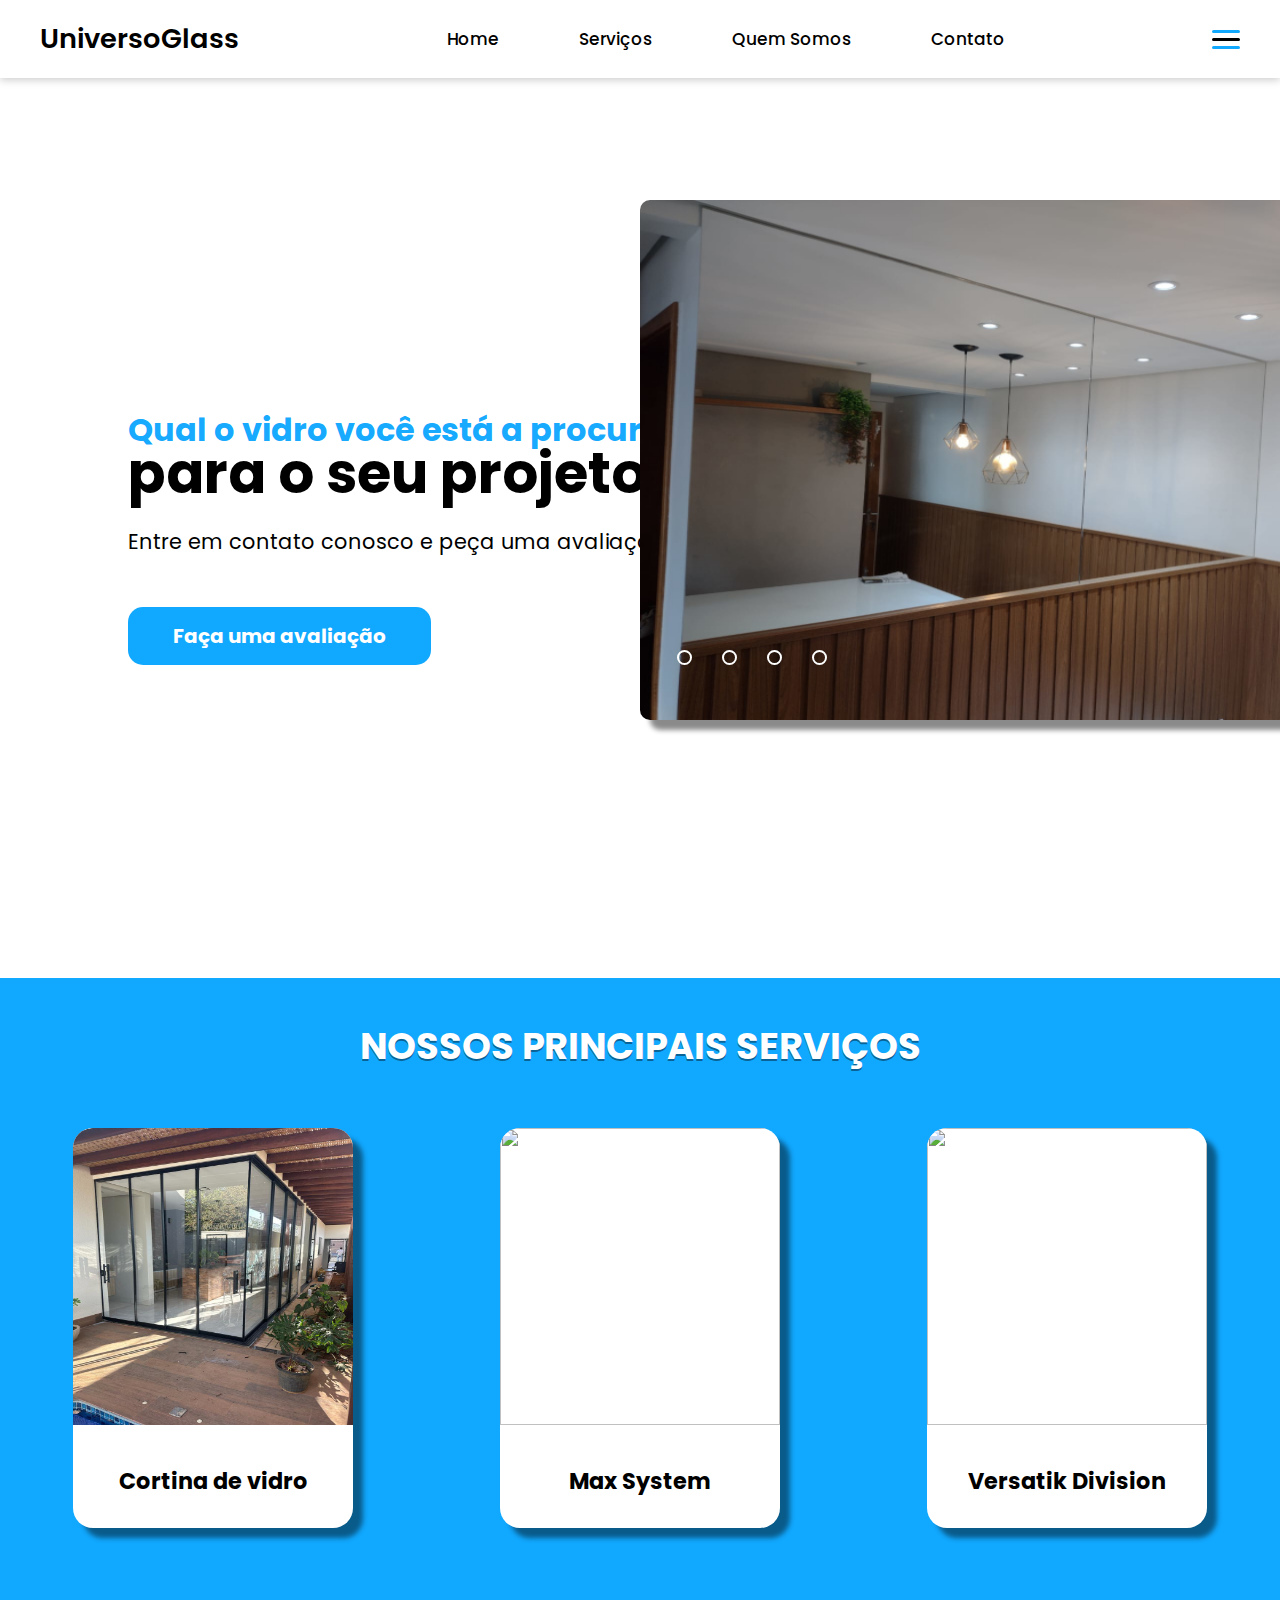
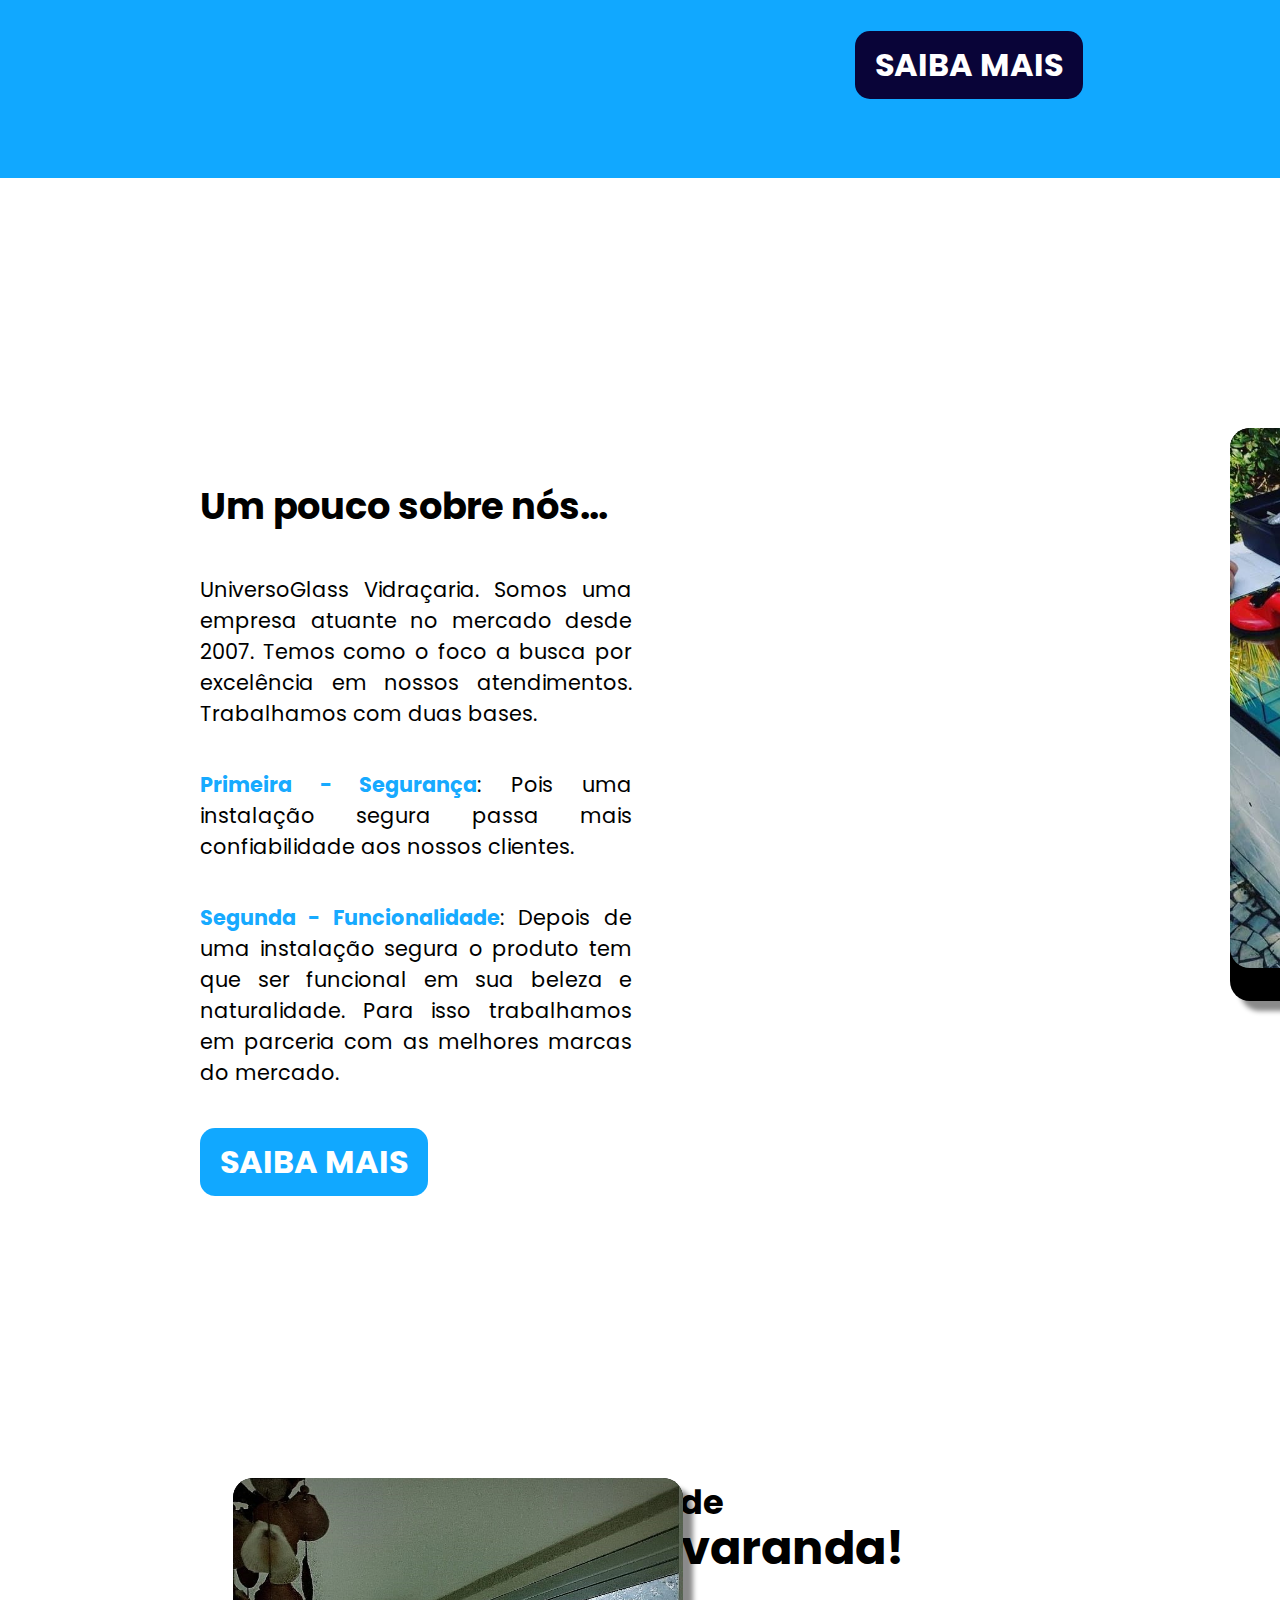
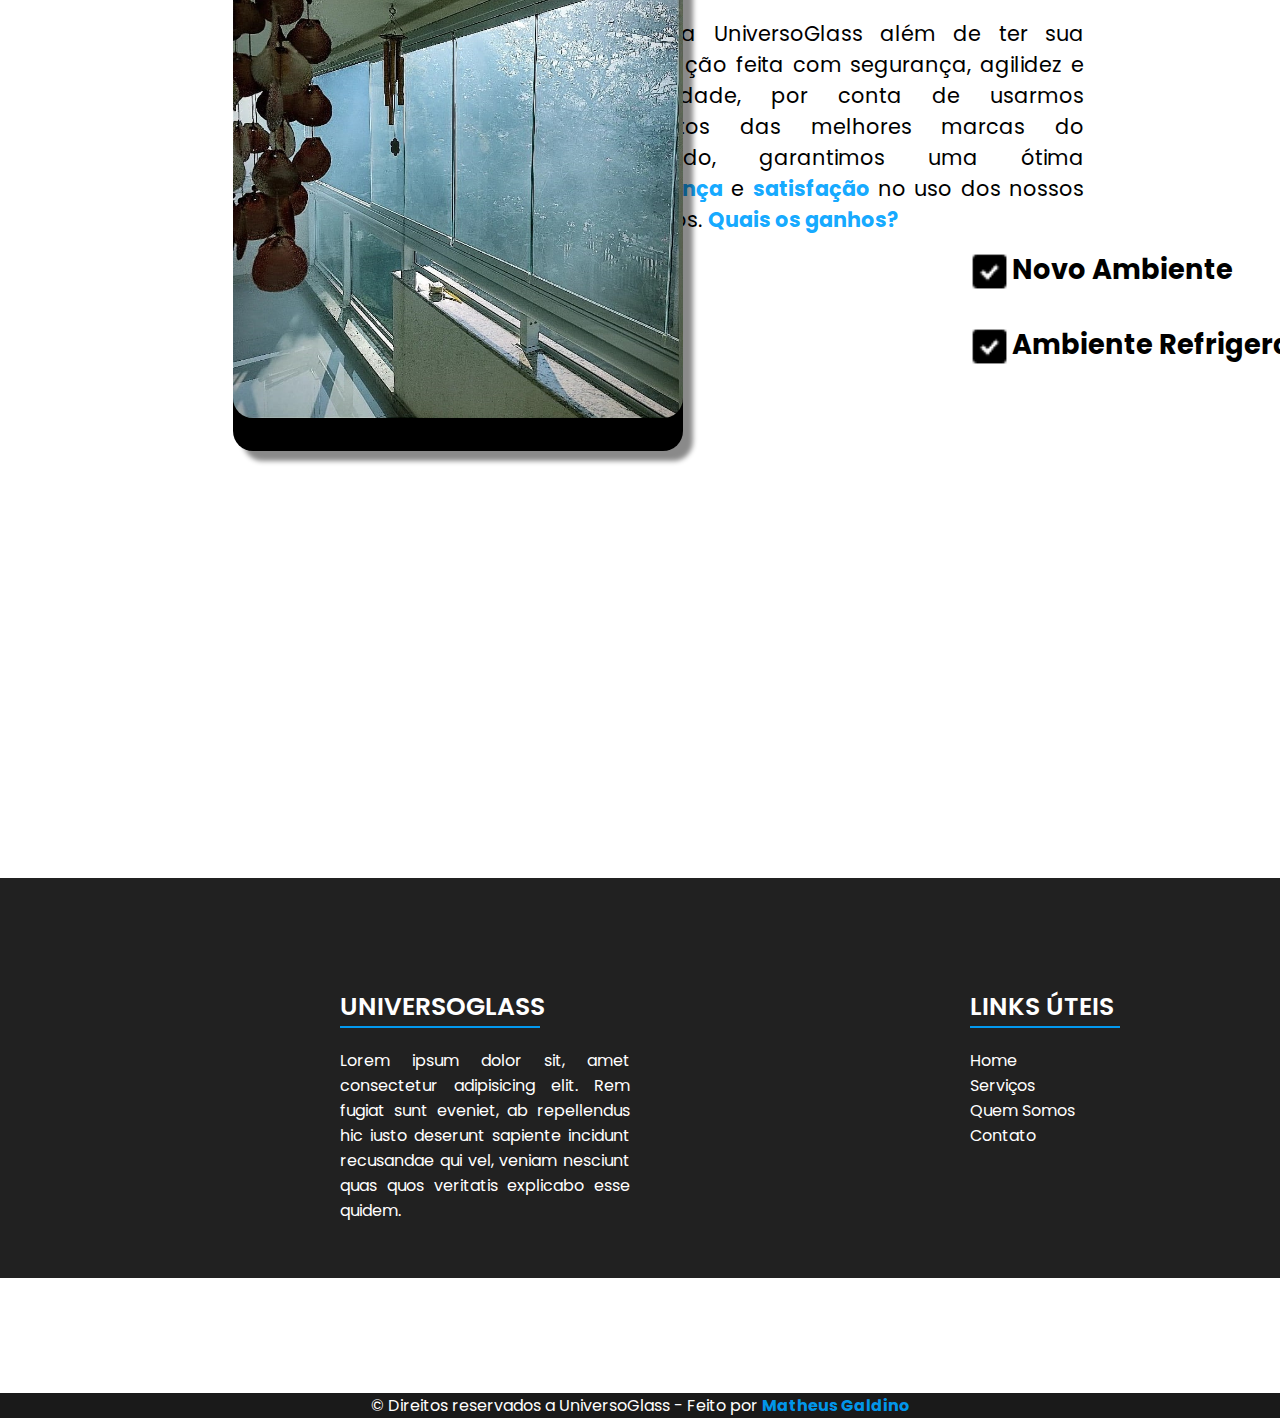
==== index.html @ 55c3c727 "Atualização2 - 09.11.23" ====
<!DOCTYPE html>
<html lang="pt-br">
<head>
    <meta charset="UTF-8">
    <meta name="viewport" content="width=device-width, initial-scale=1.0">
    <link rel="stylesheet" href="https://cdnjs.cloudflare.com/ajax/libs/font-awesome/6.4.2/css/all.min.css" integrity="sha512-z3gLpd7yknf1YoNbCzqRKc4qyor8gaKU1qmn+CShxbuBusANI9QpRohGBreCFkKxLhei6S9CQXFEbbKuqLg0DA==" crossorigin="anonymous" referrerpolicy="no-referrer" />
    <link rel="stylesheet" href="style.css">
    <link href='https://unpkg.com/boxicons@2.1.4/css/boxicons.min.css' rel='stylesheet'>
    <title>UniversoGlass</title>
</head>
<body>
    
    <header>
        <nav class="navegacao">
            <a href="#" class="logo"><span>UniversoGlass</span></a>
            <ul class="nav-menu">
                <li class="nav-item"><a href="index.html">Home</a></li>
                <li class="nav-item"><a href="servicos.html">Serviços</a></li>
                <li class="nav-item"><a href="quem-somos.html">Quem Somos</a></li>
                <li class="nav-item"><a href="contato.html">Contato</a></li>
            </ul>
            <div class="menu">
                <span class="barra"></span>
                <span class="barra"></span>
                <span class="barra"></span>
            </div>
        </nav>
    </header>
    
    <main>

        <div class="logo-whatsapp">

            

        </div>

        <section class="home">
            <div class="home-text">
                <h4 class="text-h4">Qual o vidro você está a procura</h4>
                <h3 class="text-h3">para o seu projeto?</h3>
                <p>Entre em contato conosco e peça uma avaliação.</p>
                <a href="https://wa.me/5521985209765?text=Ol%C3%A1%2C%20tudo%20bem%3F" class="home-btn" target="_blank">Faça uma avaliação</a>
            </div>
        </section>

        <div class="content">
            <div class="slides">
                <input class="input" type="radio" name="slide" id="slide1" checked>
                <input class="input" type="radio" name="slide" id="slide2">
                <input class="input" type="radio" name="slide" id="slide3">
                <input class="input" type="radio" name="slide" id="slide4">

                <div class="slide s1">
                    <img src="imagens/1.png" alt="">
                </div>

                <div class="slide">
                    <img src="imagens/2.png" alt="">
                </div>

                <div class="slide">
                    <img src="imagens/3.png" alt="">
                </div>

                <div class="slide">
                    <img src="imagens/sacada.png" alt="">
                </div>

            </div>
        </div>

        <div class="navigation">

            <label class="bar" for="slide1"></label>
            <label class="bar" for="slide2"></label>
            <label class="bar" for="slide3"></label>
            <label class="bar" for="slide4"></label>

        </div>

        <script src="script.js"></script>

        <section class="servicos">

            <h3>NOSSOS PRINCIPAIS SERVIÇOS</h3>
            <a href="servicos.html">
                <h1 class="saiba-mais">SAIBA MAIS</h1>
            </a>

            <div class="fotos-servicos">

                <div class="cx-fotos-servicos">

                    <div class="img-servicos1">
                        <img src="imagens/cortina-vidro4.jpg" alt="">
                    </div>

                        <h1 class="titulo-servico">Cortina de vidro</h1>

                </div>

                <div class="cx-fotos-servicos">

                    <div class="img-servicos2">
                        <img src="imagens/max-system.jpg" alt="">
                    </div>

                    <h1 class="titulo-servico">Max System</h1>

                </div>

                <div class="cx-fotos-servicos">

                    <div class="img-servicos3">
                        <img src="imagens/Versatik-Division.jpg" alt="">
                    </div>

                    <h1 class="titulo-servico">Versatik Division</h1>

                </div>

            </div>
        
        </section>

        <section class="quem-somos">

            <div class="texto-quem-somos">

                <h3>Um pouco sobre nós...</h3>

                <p>UniversoGlass Vidraçaria. Somos uma empresa atuante no mercado desde 2007. Temos como o foco a busca por excelência em nossos atendimentos. Trabalhamos com duas bases.</p>
                <p><strong>Primeira - Segurança</strong>: Pois uma instalação segura passa mais confiabilidade aos nossos clientes.</p>
                <p><strong>Segunda - Funcionalidade</strong>: Depois de uma instalação segura o produto tem que ser funcional em sua beleza e naturalidade. Para isso trabalhamos em parceria com as melhores marcas do mercado.</p>

                <a href="quem-somos.html">
                    <h1 class="saiba-mais2">SAIBA MAIS</h1>
                </a>

            </div>
            
            <div class="cx-img-quem-somos">
                <img src="imagens/5.png" alt="">                
            </div>

        </section>

        <section class="descricao">

            <div class="texto-descricao">
                <h3>Chegou a sua vez de</h3>
                <h2>fechar a sua varanda!</h2>
                <p>Com a UniversoGlass além de ter sua instalação feita com segurança, agilidez e praticidade, por conta de usarmos produtos das melhores marcas do mercado, garantimos uma ótima <strong>confiança</strong> e <strong>satisfação</strong> no uso dos nossos serviços. <strong>Quais os ganhos?</strong> </p>
            </div>

            <div class="checked">

                <div class="garantia">
                    
                    <h4>Novo Ambiente</h4>

                    <img src="[data-uri]" alt=""/>

                </div>

                <div class="confiabilidade">

                    <h4>Ambiente Refrigerado</h4>

                    <img src="[data-uri]" alt=""/>

                </div>

                <div class="qual-func">

                    <div class="qualidade">
                        <h4>Veda 100% da chuva</h4>
                        <img src="[data-uri]" alt=""/>
                    </div>
                    <div class="funcionalidade">
                        <h4>95 de ruídos</h4>
                        <img src="[data-uri]" alt=""/>
                    </div>

                </div>

            </div>

            <div class="cx-img-descricao">
                <img src="imagens/cortina-vidro3.jpg" alt="">
            </div>

        </section>

        <footer>

            <div class="main-content">
                <div class="left box">
                    <h2 class="universo-glass"> UniversoGlass </h2>
                    <div class="content-footer">
                        <p>Lorem ipsum dolor sit, amet consectetur adipisicing elit. Rem fugiat sunt eveniet, ab repellendus hic iusto deserunt sapiente incidunt recusandae qui vel, veniam nesciunt quas quos veritatis explicabo esse quidem.</p>
                    </div>
                        <div class="social">
                            <a href="https://www.instagram.com/jackvidros/" target="_blank"><span class="fab fa-instagram"></span></a>
                            <a href="https://wa.me/5521985209765?text=Ol%C3%A1%2C%20tudo%20bem%3F" target="_blank"><span class="fab fa-whatsapp"></span></a>
                        </div>
                </div>
                <div class="center box">
                    <h2 class="links-uteis">Links Úteis</h2>
                    <div class="content-footer"></div>
                    <ul>
                        <li>
                            <a href="index.html" class="links">Home</a>
                        </li>
                        <li>
                            <a href="servicos.html" class="links">Serviços</a>
                        </li>
                        <li>
                            <a href="quem-somos.html" class="links">Quem Somos</a>
                        </li>
                        <li>
                            <a href="contato.html" class="links">Contato </a>
                        </li>
                    </ul>
                    </div>
                </div>
                <div class="direitos">
                    <p> &#169 Direitos reservados a UniversoGlass - Feito por <a href="https://www.instagram.com/teuuz/" target="_blank"><strong>Matheus Galdino</strong></a></p>
                </div>
            </div>

        </footer>
    </main>
</body>
</html>
---- style.css ----
@import url('https://fonts.googleapis.com/css2?family=Poppins:wght@200;300;400;500;600;700&display=swap');

* {
    margin: 0;
    padding: 0;
    box-sizing: border-box;
    font-family: 'Poppins', sans-serif;
    list-style: none;
    text-decoration: none;
}

body {
    background: white;
    height: 100vh;
    width: 100vw;
    
}

header {
    width: 100%;
}

main {
    width: 100vw;
}

/* header */

.navegacao {
    display: flex;
    align-items: center;
    justify-content: space-between;
    padding: 18px 40px;
    box-shadow: 0 0.1rem 0.5rem #ccc;
    width: 100%;
    background: white;
    transition: all 0.5s;
}

.navegacao .logo {
    color: black;
    font-size: 1.7rem;
    font-weight: 600;
}

.navegacao ul {
    display: flex;
    align-items: center;
    gap: 5rem;
}

.navegacao ul li a {
    color: black;
    font-size: 17px;
    font-weight: 500;
    transition: all 0.5s ease-in-out;
}

.navegacao ul li a:hover {
    background-color: rgba(0, 162, 255, 0.932);
    border-radius: 8px;
}

.menu {
    cursor: pointer;
    
}

.menu .barra {
    display: block;
    width: 28px;
    height: 3px;
    border-radius: 3px;
    background: black;
    margin: 5px auto;
    transition: all 0.3s;
}

.menu .barra:nth-child(1),
.menu .barra:nth-child(3) {
    background: rgba(0, 162, 255, 0.932);
}

.home {
    width: 100vw;
    height: 100vh;
    display: flex;
    align-items: center;
    justify-content: space-between;
    padding: 0px 10%;
}

.home-text {
    max-width: 37rem;
}

.home-texto .texto1 {
    font-size: 1.5rem;
    color: rgba(0, 162, 255, 0.932);
    margin-bottom: 1rem;
}

.home-texto .texto2 {
    font-size: 4rem;
    margin-bottom: 1rem;
    line-height: 4rem;
}

.home-texto p {
    margin-bottom: 4rem;
}

.btn {
    padding: 15px 45px;
    border-radius: 10px;
    background-color: rgba(0, 162, 255, 0.932);
    color: white;
    font-weight: 700;
    transition: all 0.4s ease-in-out;
}

.btn:hover {
    border: 2px solid rgba(0, 162, 255, 0.932);
    background-color: transparent;
    color: black;
}

/* Fim header */

/* Texto-home */

.home {
    display: flex;
    align-items: center;
    justify-content: space-between;
}

.home-text {
    max-width: 37rem;
}

.home-text .text-h4 {
    font-size: 2rem;
    color: rgba(0, 162, 255, 0.932);
}

.home-text .text-h3 {
    font-size: 3.5rem;
    margin-bottom: 2rem;
    line-height: 40px;
}

.home .home-text p {
    margin-bottom: 4rem;
    font-size: 1.3rem;
}

.home .home-btn {
    padding: 15px 45px;
    border-radius: 15px;
    background-color: rgba(0, 162, 255, 0.932);
    color: white;
    font-weight: 700;
    transition: all .5s;
    font-size: 1.25rem;
}

.home-btn:hover {
    color: black;
    background: transparent;
    border: 2px solid rgba(0, 162, 255, 0.932);
}

/* Fim Texto-home */

/* Imagem em loop */

.content {
    height: 520px;
    width: 800px;
    overflow: hidden;
    border-radius: 10px;
    position: absolute;
    left: 50%;
    bottom: 20%;
    box-shadow: 10px 10px 5px 0px rgba(0, 0, 0, 0.459);
}

.content .slide img {
    height: 100%;
    width: 100%;
}

.navigation {
    position: absolute;
    bottom: 220px;
    right: 438px;
    display: flex;
}

.bar {
    width: 15px;
    height: 15px;
    border: 2px solid white;
    margin: 15px;
    border-radius: 15px;
    cursor: pointer;
    transition: .5s ease;
}

.bar:hover {
    background-color: white;
}

input {
    display: none;
}

.slides {
    display: flex;
    width: 400%;
    height: 100%;
}

.slide {
    width: 25%;
    transition: .6s ease;
}

#slide1:checked ~ .s1 {
    margin-left: 0;
}

#slide2:checked ~ .s1 {
    margin-left: -25%;
}

#slide3:checked ~ .s1 {
    margin-left: -50%;
}

#slide4:checked ~ .s1 {
    margin-left: -75%;
}

/* Fim Imagem em loop */

/* Servicos */

.servicos {
    width: 100vw;
    height: 800px;
    background-color: rgba(0, 162, 255, 0.932);
}

.servicos h3 {
    width: 100vw;
    display: flex;
    position: absolute;
    justify-content: center;
    font-weight: 700;
    font-size: 2.3rem;

    padding-top: 40px;

    color: #fff;
    text-shadow: rgba(0, 0, 0, 0.411) 0 2px;
}

.fotos-servicos {
    width: 100%;
    display: flex;
    justify-content: space-around;
}

.cx-fotos-servicos {
    display: flex;
    width: 280px;
    height: 400px;

    background-color: #fff;
    border-radius: 20px;
    box-shadow: 10px 10px 5px 0px rgba(0, 0, 0, 0.459);

    margin-top: 150px;
}

/*

.fotos-servicos2 {
    width: 280px;
    height: 400px;

    background-color: black;
    border-radius: 20px;
    box-shadow: 10px 10px 5px 0px rgba(0, 0, 0, 0.459);

    margin-top: 150px;
}

.fotos-servicos3 {
    width: 280px;
    height: 400px;

    background-color: black;
    border-radius: 20px;
    box-shadow: 10px 10px 5px 0px rgba(0, 0, 0, 0.459);

    margin-top: 150px;
}

.fotos-servicos4 {
    width: 280px;
    height: 400px;

    background-color: black;
    border-radius: 20px;
    box-shadow: 10px 10px 5px 0px rgba(0, 0, 0, 0.459);

    margin-top: 150px;
}

*/

.cx-fotos-servicos .img-servicos1 img {
    border-radius: 20px 20px 0px 0px;
    height: 33vh;
    width: 280px;
}

.cx-fotos-servicos .img-servicos2 img {
    border-radius: 20px 20px 0px 0px;
    height: 33vh;
    width: 280px;
}

.cx-fotos-servicos .img-servicos3 img {
    border-radius: 20px 20px 0px 0px;
    height: 33vh;
    width: 280px;
}

.cx-fotos-servicos .img-servicos4 img {
    border-radius: 20px 20px 0px 0px;
    height: 33vh;
    width: 280px;
}

.cx-fotos-servicos .titulo-servico {
    width: 280px;
    height: 390px;
    display: flex;
    position: absolute;

    justify-content: center;
    align-items: flex-end;
    padding-bottom: 20px;

    font-weight: 700;
    font-size: 1.4rem;
}

.servicos .saiba-mais {
    padding: 10px 20px;
    display: flex;
    position: absolute;

    left: 855px;
    bottom: -799px;

    background-color: rgb(9, 4, 56);
    color: #fff;
    border-radius: 15px;

    transition: all .2s;
}

.saiba-mais:hover {
    background: transparent;
    color: black;
    border: 2px solid black;
}

.quem-somos {
    width: 100%;
    height: 700px;
    display: flex;
    position: relative;

    margin-top: 200px;
}

.texto-quem-somos {
    display: flex;
    position: absolute;
    justify-content: center;
    flex-direction: column;

    gap: 40px;
    padding-left: 200px;
    padding-bottom: 100px;
    padding-top: 100px;
    
}

.quem-somos h3 {
    font-size: 2.3rem;
}

.quem-somos p {
    width: 40%;
    font-size: 1.3rem;
    
    text-align: justify;
}

.cx-img-quem-somos {
    display: flex;
    position: absolute;
    width: 50vh;
    height: 573px;

    background-color: black;
    border-radius: 20px;
    box-shadow: 10px 10px 5px 0px rgba(0, 0, 0, 0.459);

    margin-top: 50px;
    margin-left: 1230px;
}

.cx-img-quem-somos img {
    border-radius: 20px;
    height: 60vh;
    width: 800px;
}

strong {
    color: rgba(0, 162, 255, 0.932);
}

.texto-quem-somos .saiba-mais2 {
    padding: 10px 20px;
    display: flex;
    position: absolute;

    background-color: rgba(0, 162, 255, 0.932);
    color: #fff;
    border-radius: 15px;

    transition: all .2s;
}

.saiba-mais2:hover {
    background: transparent;
    color: black;
    border: 2px solid rgba(0, 162, 255, 0.932);
}

.titulo-servico:hover {
    color: rgba(0, 162, 255, 0.932);

    transition: all .3s ease;
}

.descricao {
    width: 100%;
    height: 700px;
    display: flex;
    position: relative;

    margin-top: 400px;
}

.texto-descricao {
    display: flex;
    position: absolute;
    justify-content: center;
    flex-direction: column;

    align-items: flex-end;
    padding-right: 100px;
}

.texto-descricao p {
    width: 40%;
    margin-right: 96px;

    padding-top: 50px;

    font-size: 1.3rem;

    text-align: justify;
}

.texto-descricao h3{
    padding-right: 456px;
    padding-left: 10px;

    font-size: 2.1rem;
}

.texto-descricao h2 {
    padding-right: 277px;
    padding-left: 10px;

    font-size: 2.9rem;

    line-height: 2.5rem;
}

.cx-img-descricao {
    display: flex;
    position: absolute;
    width: 50vh;
    height: 573px;

    background-color: black;
    border-radius: 20px;
    box-shadow: 10px 10px 5px 0px rgba(0, 0, 0, 0.459);

    margin-left: 233px;
}

.cx-img-descricao img {
    border-radius: 20px;
    height: 60vh;
    width: 800px;
}

.checked {
    display: flex;
    position: absolute;
    flex-direction: column;
    align-items: flex-start;

    left: 967px;
    top: 371px;

    gap: 30px;

    width: 40vw;
    height: 30vh;
}


.garantia {
    display: flex;
    flex-direction: row-reverse;
}

.garantia h4 {
    font-size: 1.7rem;
}

.garantia img {
    width: 45px;
    height: 45px;
}

.confiabilidade {
    display: flex;
    flex-direction: row-reverse;
}

.confiabilidade h4 {
    font-size: 1.7rem;
}

.confiabilidade img {
    width: 45px;
    height: 45px;
}

.qualidade {
    display: flex;
    flex-direction: row-reverse;
}

.qualidade h4 {
    font-size: 1.5rem;
}

.qualidade img {
    width: 45px;
    height: 45px;
}

.funcionalidade {
    display: flex;
    flex-direction: row-reverse;
}

.funcionalidade h4 {
    font-size: 1.7rem;
}

.funcionalidade img {
    width: 45px;
    height: 45px;
}

.qual-func {
    display: flex;
    flex-direction: column;
    align-items: flex-start;
    position: absolute;

    left: 450px;
    gap: 29px;
}

/* Footer */

footer {
    width: 100vw;
    height: 400px;
    bottom: 0px;
    background: #111111ee;
    color: white;

    margin-top: 300px;
}

.main-content {
    display: flex;
    gap: 300px;

    padding-left: 320px;
}

.main-content .box {
    flex-basis: 50%;
    padding: 110px 20px;
}

.universo-glass {
    font-size: 25px;
    font-weight: 600;
    text-transform: uppercase;

    border-bottom: solid 2px rgba(0, 162, 255, 0.932);
    width: 200px;
}

.links-uteis {
    font-size: 25px;
    font-weight: 600;
    text-transform: uppercase;

    border-bottom: solid 2px rgba(0, 162, 255, 0.932);
    width: 150px;
}

.content-footer {
    margin: 20px 0 0 0;
}

.content-footer p {
    text-align: justify;
}

.social {
    margin: 20px 0 0 0;
}

.social a {
    padding: 0 2px;
    color: white;
}

.social a span {
    width: 40px;
    height: 40px;
    background: #1a1a1a;
    text-align: center;
    line-height: 40px;
    border-radius: 10px;
    font-size: 18px;

    transition: .2s ease-in-out;

}

.social a span:hover {
    background: rgba(0, 162, 255, 0.932);
}

.links {
    color: white;

    transition: .2s ease-in-out;
}

.links:hover {
    background: rgba(0, 162, 255, 0.932);
    border-radius: 5px;
}

.direitos {
    background: #1a1a1a;
    text-align: center;
}

/* Servicos */

.titulo-servicos {
    background-color: rgba(0, 162, 255, 0.932);
    box-shadow: 0 0.1rem 0.5rem #494949;

    margin-top: 50px;
    
    padding: 50px 0px 50px 0px;
}

.titulo-servicos h1 {
    text-align: center;
    color: #fff;
    text-shadow: rgba(0, 0, 0, 0.411) 0 2px;
    font-size: 2.5rem;
}

.outros-servicos {
    display: flex;
    width: 1100px;
    height: 77vh;
    /*background-color: #ffffff;
    box-shadow: 10px 10px 5px 0px rgba(0, 0, 0, 0.096);*/

    margin-left: 370px;
    margin-top: 30px;

    justify-content: space-around;

    border-radius: 10px;
}

.cx-img-outros-servicos {
    width: 35vh;
    height: 700px;

    background-color: rgb(255, 255, 255);
    border-radius: 20px;
    box-shadow: 10px 10px 5px 0px rgba(0, 0, 0, 0.103);

    margin-top: 30px;

}

.cx-img-outros-servicos h3 {
    font-size: 1.5rem;
    color: #fff;
}
.cx-img-outros-servicos p {
    position: absolute;
    text-align: justify;

    width: 300px;
    padding-top: 395px;
    
    margin-left: 17px;
}

.cx-img-outros-servicos img {
    border-radius: 20px 20px 0px 0px;
    height: 35vh;
    width: 338px
}

.nomes-servicos {
    position: absolute;

    background-color: rgb(0, 162, 255);
    box-shadow: 0 0.1rem 0.5rem #2e2e2e;
    border-radius: 5px;

    padding: 5px 40px;

    margin-left: 49px;
    margin-top: 317px
}

/* Servicos-2 */

.titulo-servicos-2 {
    background-color: rgba(0, 162, 255, 0.932);
    box-shadow: 0 0.1rem 0.5rem #494949;

    margin-top: 50px;
    
    padding: 50px 0px 50px 0px;
}

.titulo-servicos-2 h1 {
    text-align: center;
    color: #fff;
    text-shadow: rgba(0, 0, 0, 0.411) 0 2px;
    font-size: 2.5rem;
}

.outros-servicos-2 {
    display: flex;
    width: 1100px;
    height: 100vh;

    margin-left: 370px;
    margin-top: 30px;

    justify-content: space-around;

    border-radius: 10px;
}

.cx-img-outros-servicos-2 {
    width: 35vh;
    height: 700px;

    background-color: rgb(255, 255, 255);
    border-radius: 20px;
    box-shadow: 10px 10px 5px 0px rgba(0, 0, 0, 0.103);

    margin-top: 30px;

}

.cx-img-outros-servicos-2 h3 {
    font-size: 1.5rem;
    color: #fff;
}
.cx-img-outros-servicos-2 p {
    position: absolute;
    text-align: justify;

    width: 300px;
    padding-top: 395px;
    
    margin-left: 17px;
}

.cx-img-outros-servicos-2 img {
    border-radius: 20px 20px 0px 0px;
    height: 35vh;
    width: 338px
}

.nomes-servicos-2 {
    position: absolute;

    background-color: rgb(0, 162, 255);
    box-shadow: 0 0.1rem 0.5rem #2e2e2e;
    border-radius: 5px;

    padding: 5px 40px;

    margin-left: 49px;
    margin-top: 317px
}
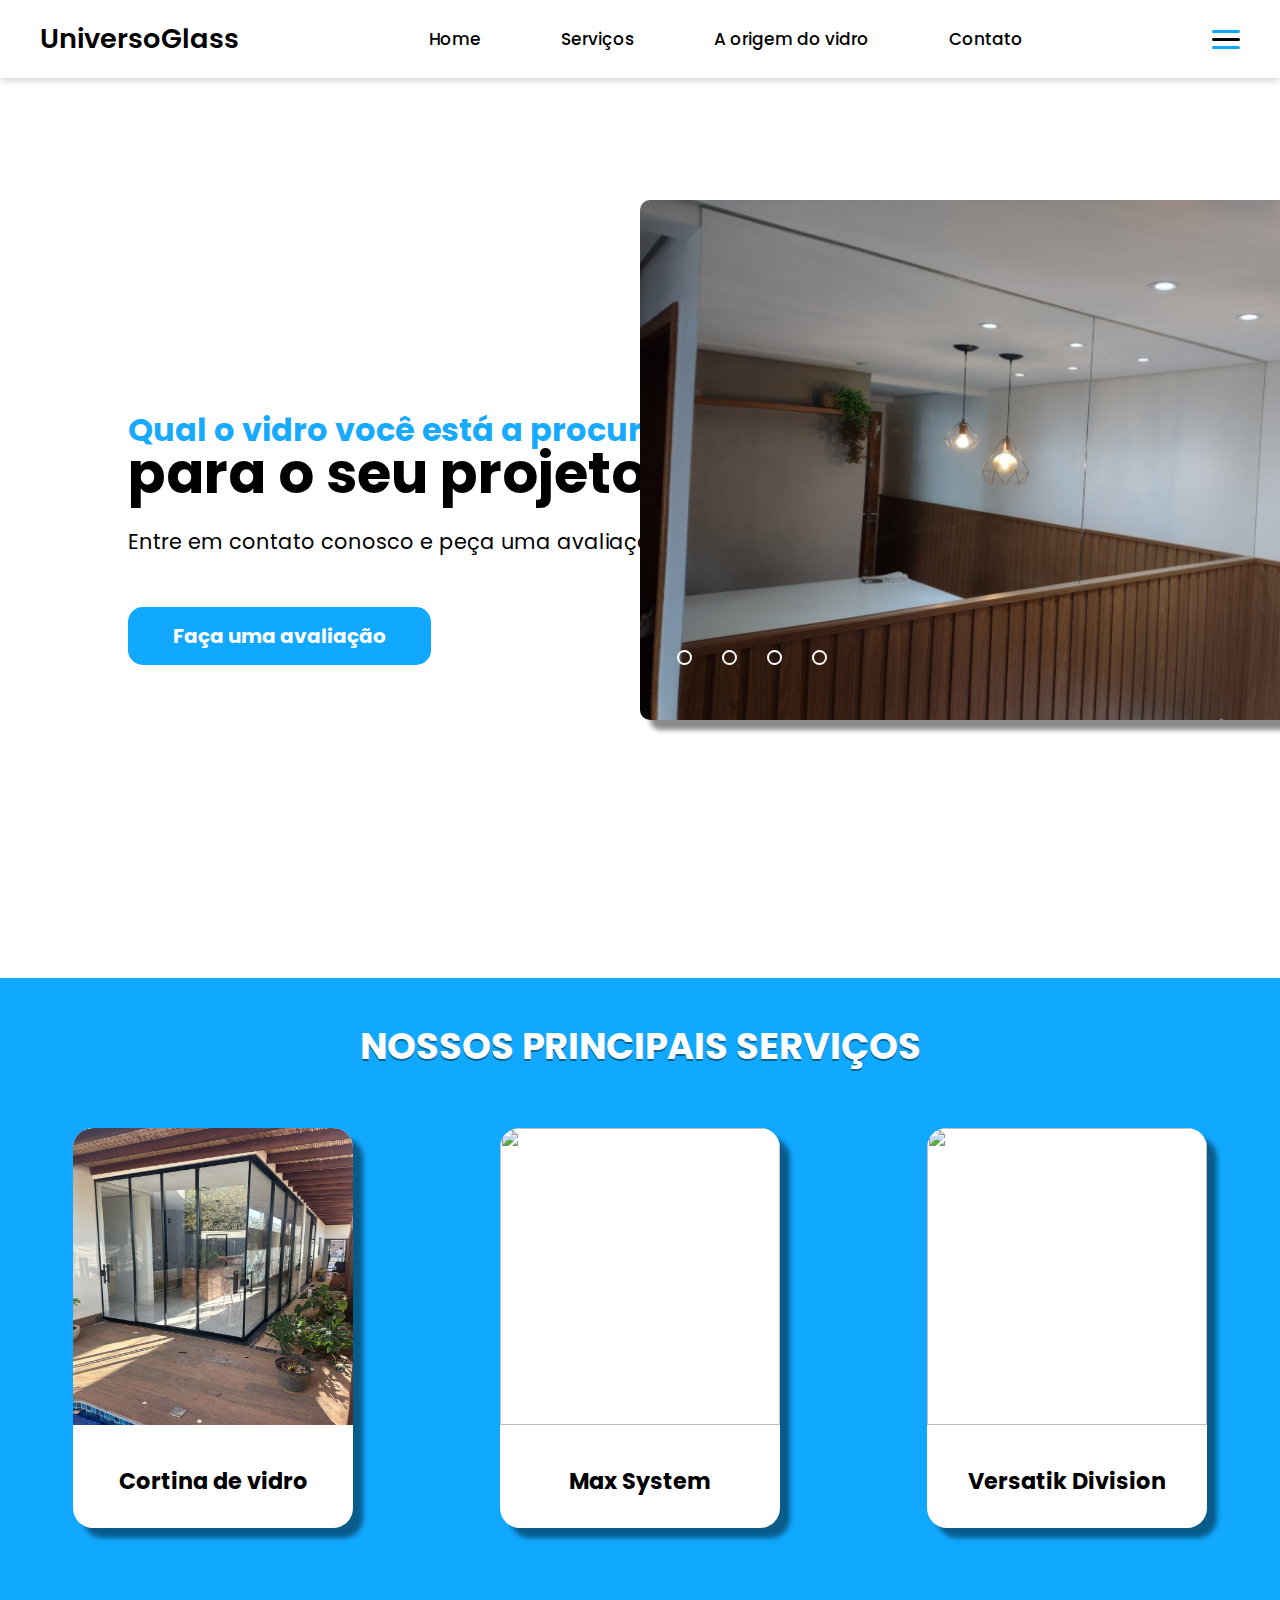
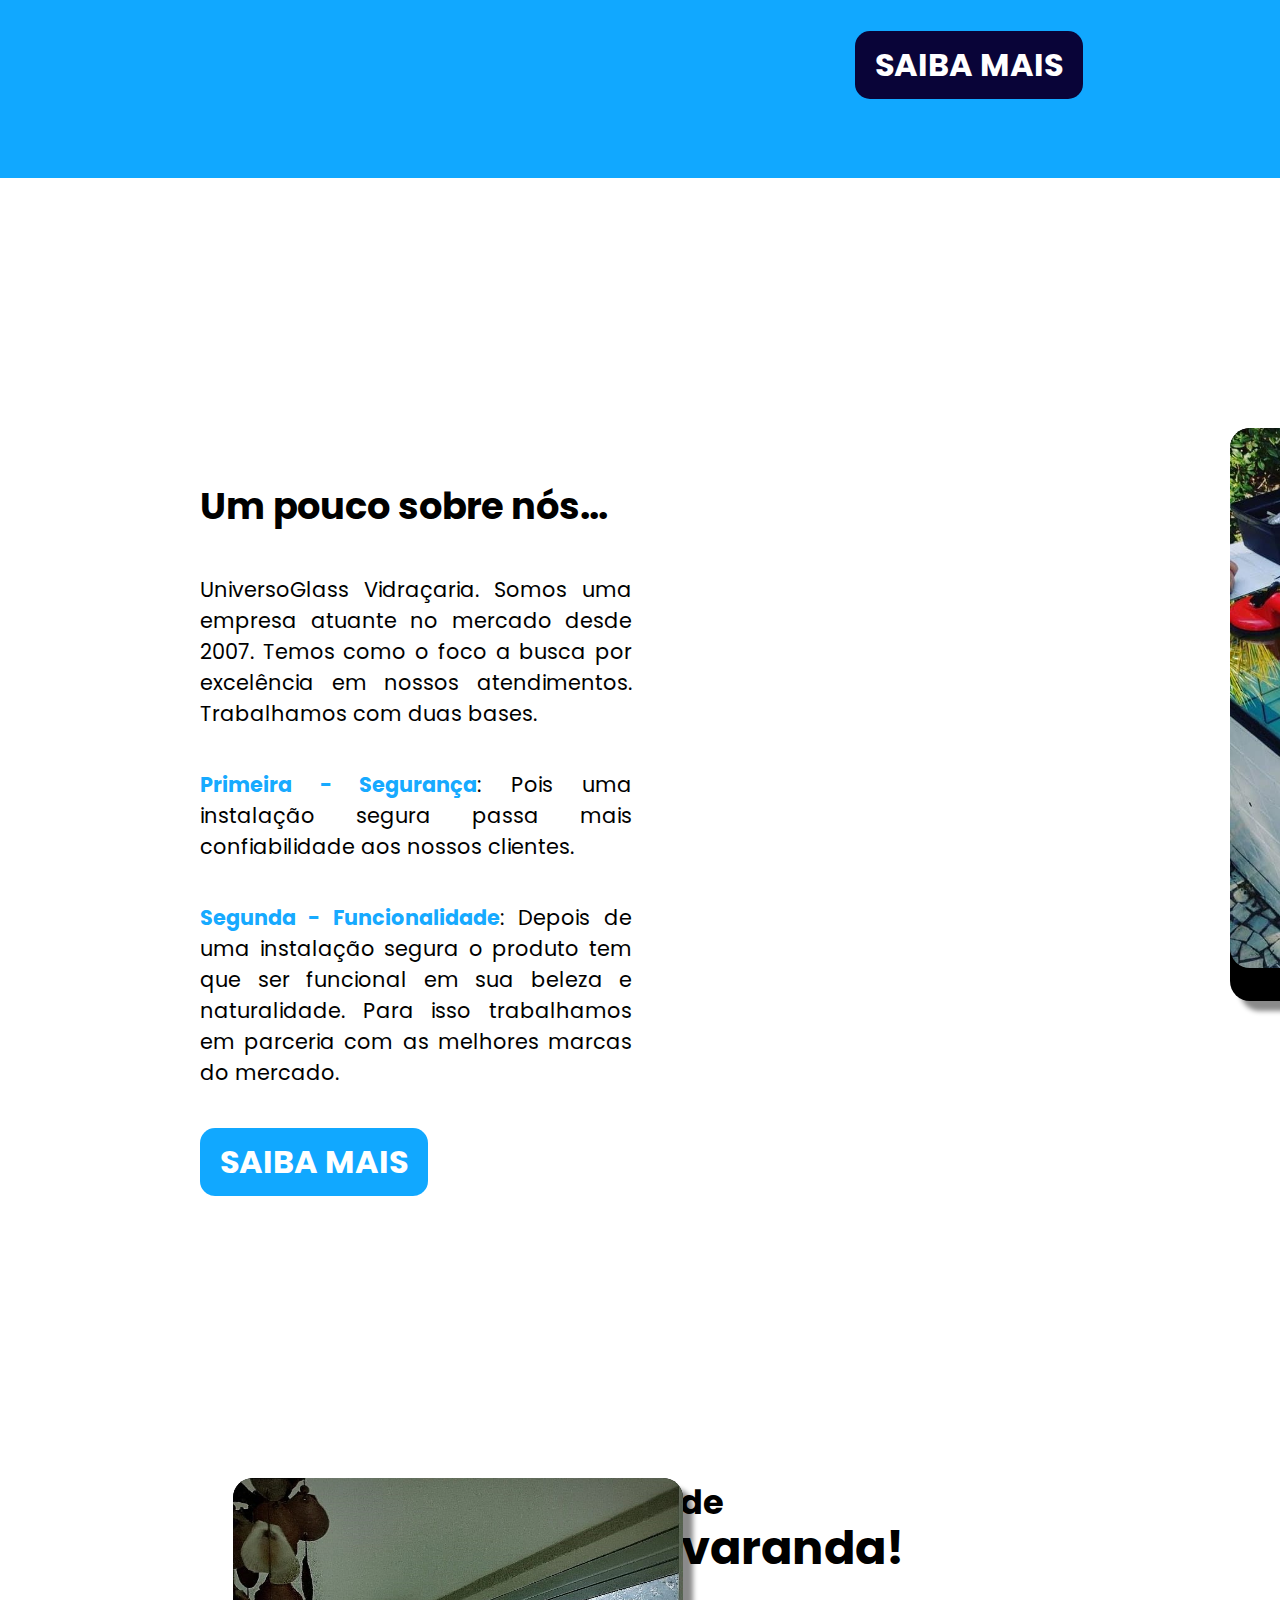
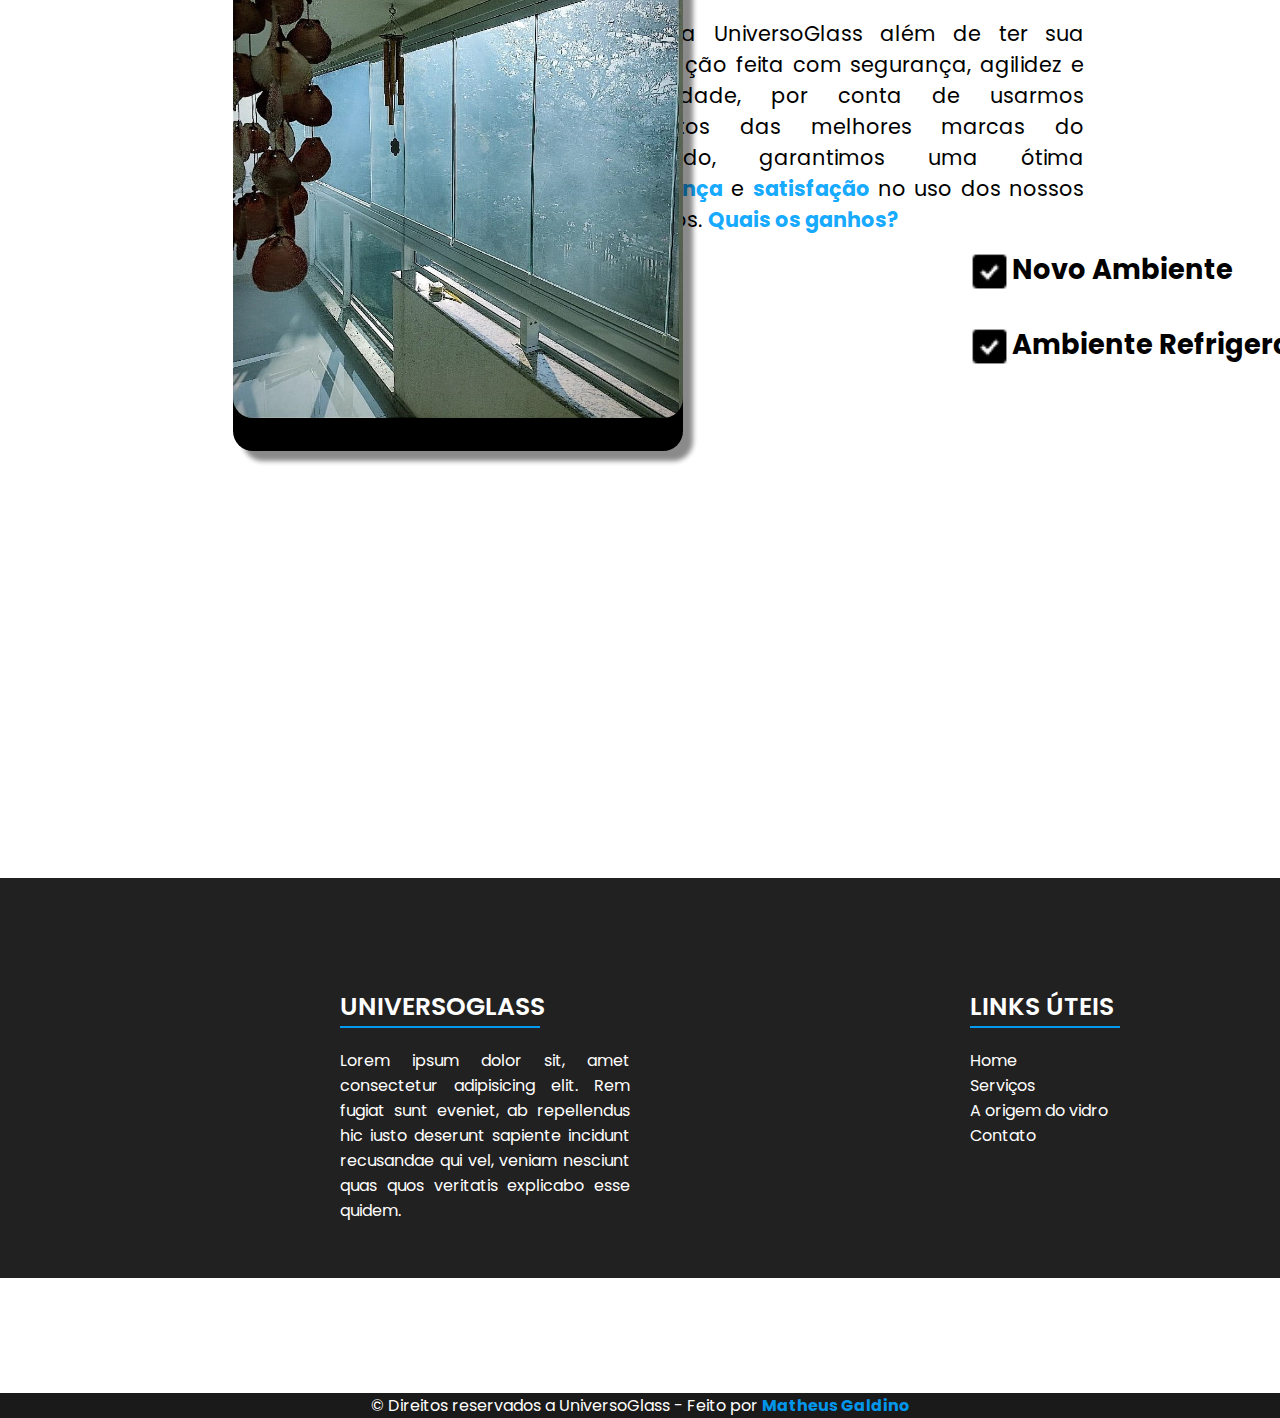
==== commit 8209fdeb: "Atualização 10.11.23" ====
--- a/index.html
+++ b/index.html
@@ -16,7 +16,7 @@
             <ul class="nav-menu">
                 <li class="nav-item"><a href="index.html">Home</a></li>
                 <li class="nav-item"><a href="servicos.html">Serviços</a></li>
-                <li class="nav-item"><a href="quem-somos.html">Quem Somos</a></li>
+                <li class="nav-item"><a href="quem-somos.html">A origem do vidro</a></li>
                 <li class="nav-item"><a href="contato.html">Contato</a></li>
             </ul>
             <div class="menu">
@@ -217,7 +217,7 @@
                             <a href="servicos.html" class="links">Serviços</a>
                         </li>
                         <li>
-                            <a href="quem-somos.html" class="links">Quem Somos</a>
+                            <a href="quem-somos.html" class="links">A origem do vidro</a>
                         </li>
                         <li>
                             <a href="contato.html" class="links">Contato </a>
--- a/style.css
+++ b/style.css
@@ -747,9 +747,10 @@
 }
 
 .cx-img-outros-servicos h3 {
-    font-size: 1.5rem;
+    font-size: 1.3rem;
     color: #fff;
 }
+
 .cx-img-outros-servicos p {
     position: absolute;
     text-align: justify;
@@ -823,9 +824,10 @@
 }
 
 .cx-img-outros-servicos-2 h3 {
-    font-size: 1.5rem;
+    font-size: 1.3rem;
     color: #fff;
 }
+
 .cx-img-outros-servicos-2 p {
     position: absolute;
     text-align: justify;
@@ -855,3 +857,74 @@
     margin-top: 317px
 }
 
+#n-servico-2 {
+    position: absolute;
+
+    background-color: rgb(0, 162, 255);
+    box-shadow: 0 0.1rem 0.5rem #2e2e2e;
+    border-radius: 5px;
+
+    padding: 5px 40px;
+
+    margin-left: 24px;
+    margin-top: 317px;
+}
+
+#n-servico-3 {
+    position: absolute;
+
+    background-color: rgb(0, 162, 255);
+    box-shadow: 0 0.1rem 0.5rem #2e2e2e;
+    border-radius: 5px;
+
+    padding: 5px 40px;
+
+    margin-left: 30px;
+    margin-top: 317px;
+}
+
+#n-servico-4 {
+    position: absolute;
+
+    background-color: rgb(0, 162, 255);
+    box-shadow: 0 0.1rem 0.5rem #2e2e2e;
+    border-radius: 5px;
+
+    padding: 5px 40px;
+
+    margin-left: 27px;
+    margin-top: 317px;
+}
+
+#n-servico-5 {
+    position: absolute;
+
+    background-color: rgb(0, 162, 255);
+    box-shadow: 0 0.1rem 0.5rem #2e2e2e;
+    border-radius: 5px;
+
+    padding: 5px 40px;
+
+    margin-left: 60px;
+    margin-top: 317px;
+}
+
+#n-servico-6 {
+    position: absolute;
+
+    background-color: rgb(0, 162, 255);
+    box-shadow: 0 0.1rem 0.5rem #2e2e2e;
+    border-radius: 5px;
+
+    padding: 5px 40px;
+
+    margin-left: 15px;
+    margin-top: 317px;
+}
+
+/* Quem somos */
+
+
+
+
+
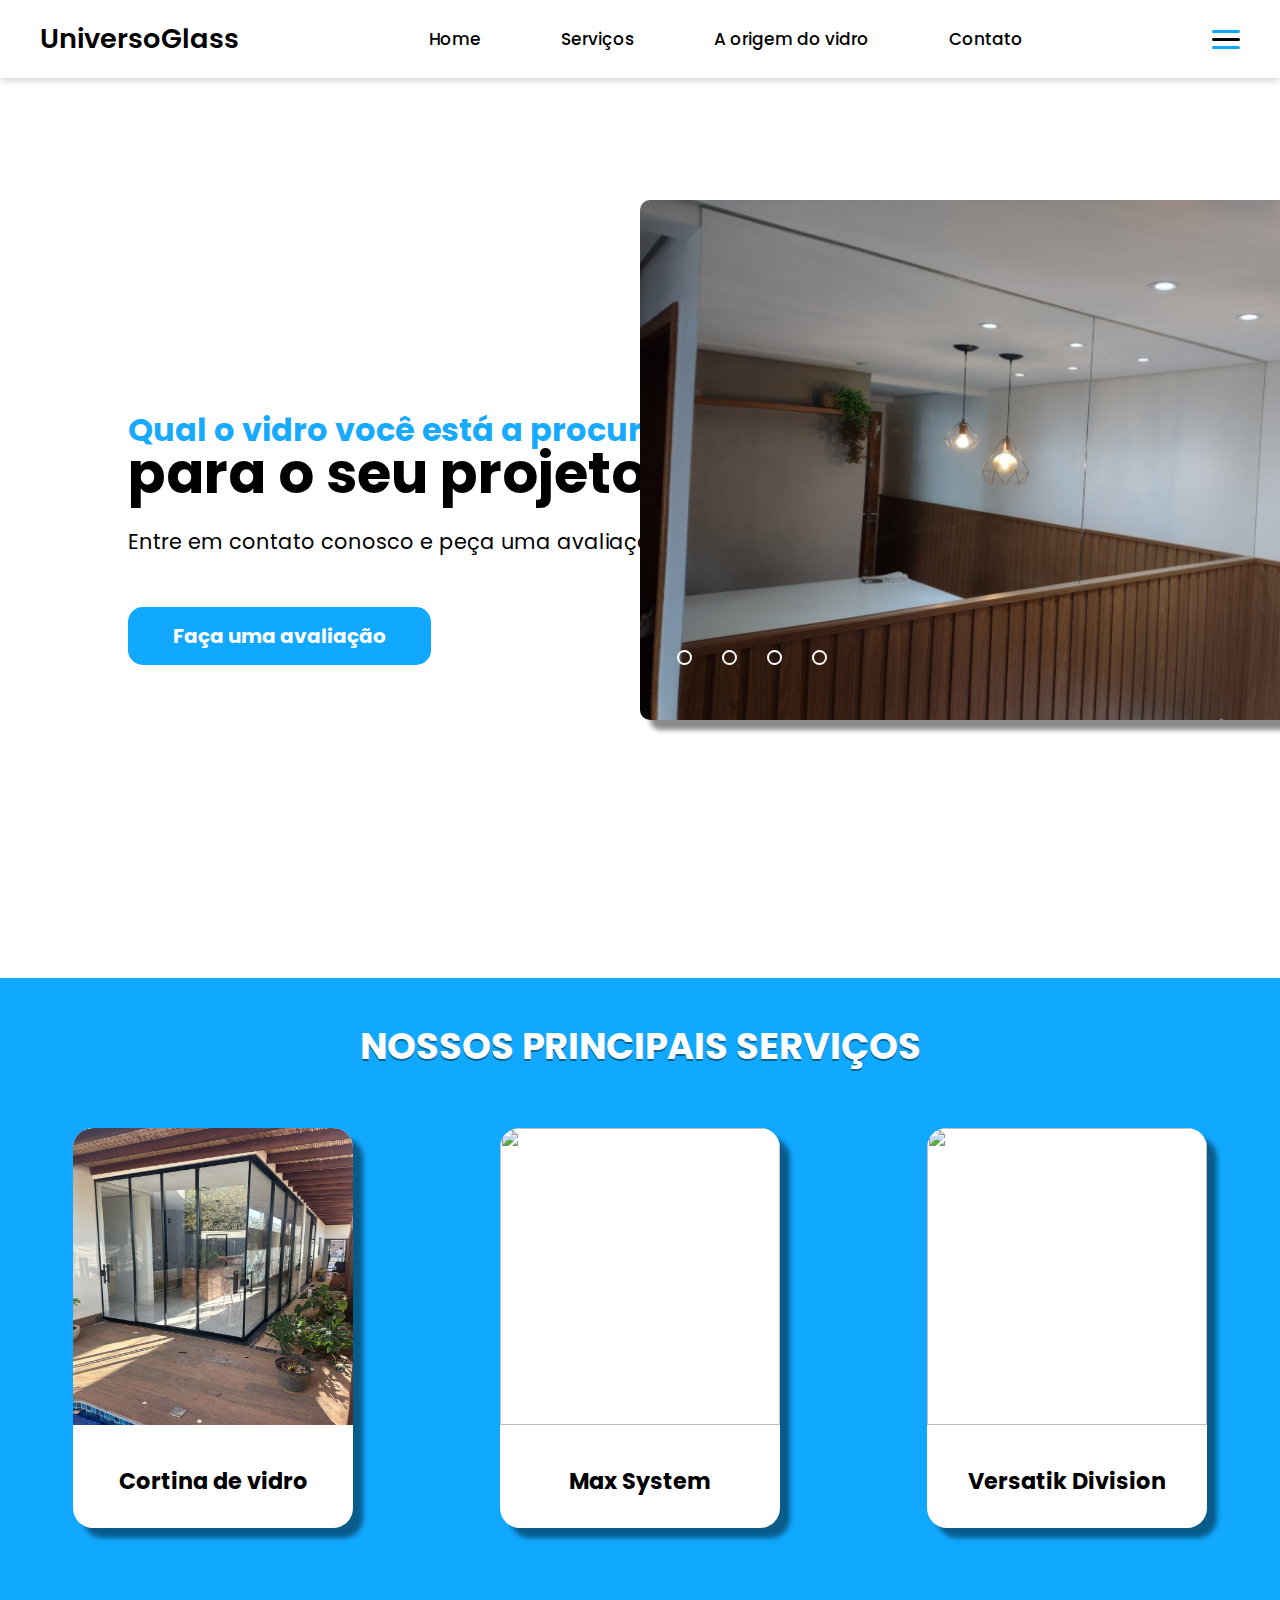
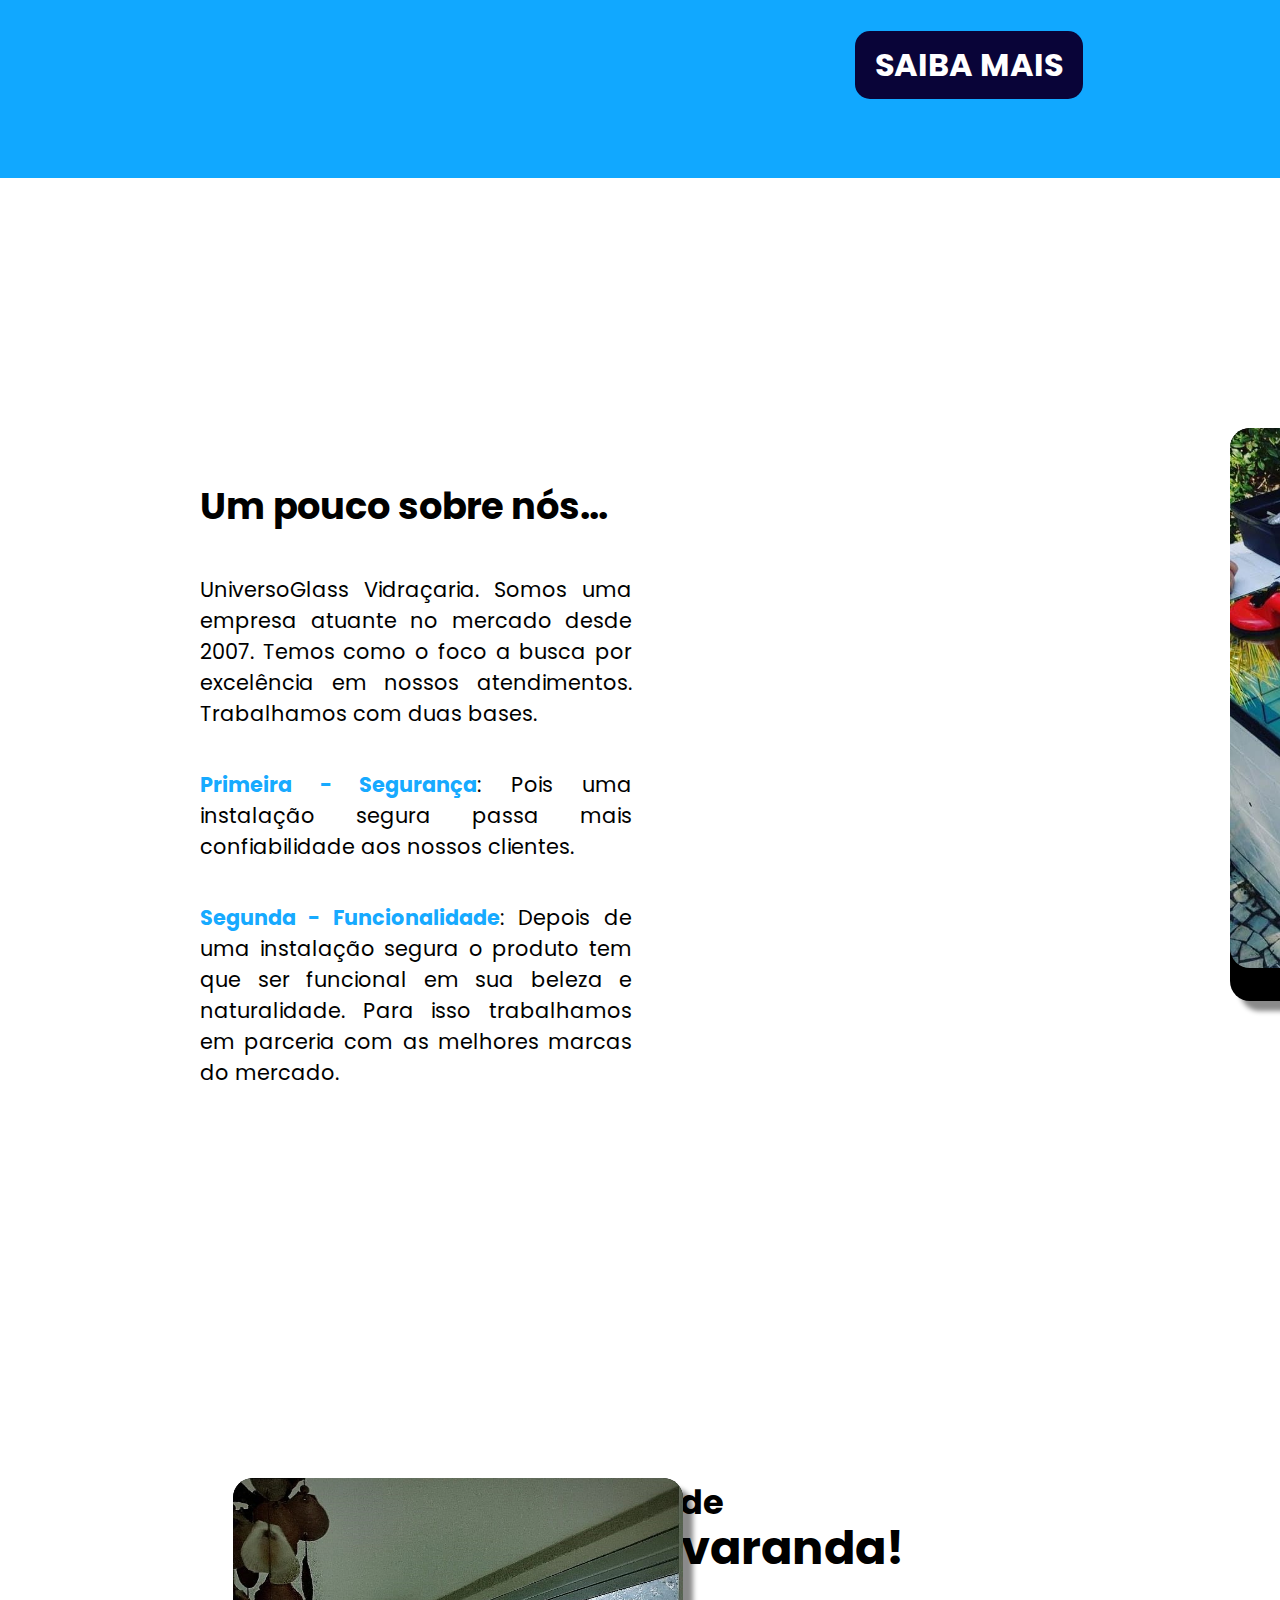
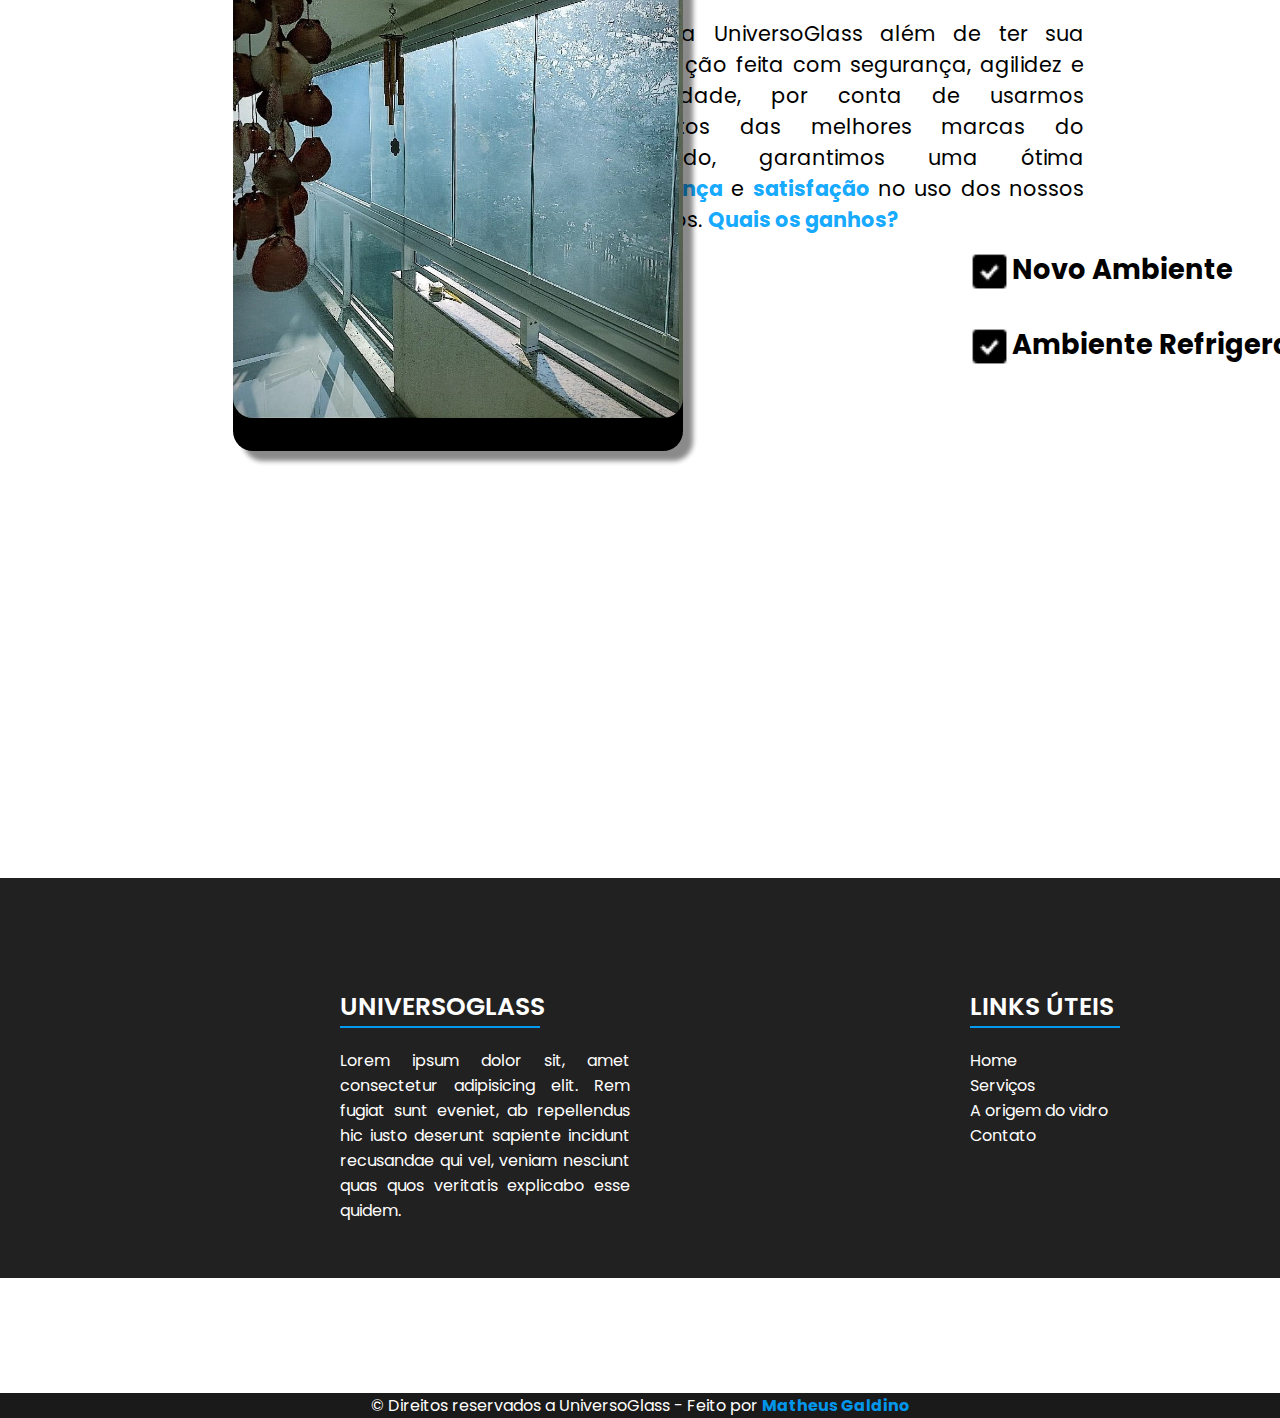
==== commit 056dd032: "Finalização 10.11.23" ====
--- a/index.html
+++ b/index.html
@@ -16,7 +16,7 @@
             <ul class="nav-menu">
                 <li class="nav-item"><a href="index.html">Home</a></li>
                 <li class="nav-item"><a href="servicos.html">Serviços</a></li>
-                <li class="nav-item"><a href="quem-somos.html">A origem do vidro</a></li>
+                <li class="nav-item"><a href="a-origem-vidro.html">A origem do vidro</a></li>
                 <li class="nav-item"><a href="contato.html">Contato</a></li>
             </ul>
             <div class="menu">
@@ -26,16 +26,18 @@
             </div>
         </nav>
     </header>
+
+    <div class="logo-whatsapp">
+
+        <span><a href="https://www.instagram.com/jackvidros/" target="_blank"><i class="fa-brands fa-whatsapp"></i></a></span>
+        <div class="fundo-whatsapp"></div>
+
+    </div>
     
     <main>
 
-        <div class="logo-whatsapp">
-
-            
-
-        </div>
-
         <section class="home">
+
             <div class="home-text">
                 <h4 class="text-h4">Qual o vidro você está a procura</h4>
                 <h3 class="text-h3">para o seu projeto?</h3>
@@ -134,9 +136,11 @@
                 <p><strong>Primeira - Segurança</strong>: Pois uma instalação segura passa mais confiabilidade aos nossos clientes.</p>
                 <p><strong>Segunda - Funcionalidade</strong>: Depois de uma instalação segura o produto tem que ser funcional em sua beleza e naturalidade. Para isso trabalhamos em parceria com as melhores marcas do mercado.</p>
 
+                <!--
                 <a href="quem-somos.html">
                     <h1 class="saiba-mais2">SAIBA MAIS</h1>
                 </a>
+                -->
 
             </div>
             
@@ -217,7 +221,7 @@
                             <a href="servicos.html" class="links">Serviços</a>
                         </li>
                         <li>
-                            <a href="quem-somos.html" class="links">A origem do vidro</a>
+                            <a href="a-origem-vidro.html" class="links">A origem do vidro</a>
                         </li>
                         <li>
                             <a href="contato.html" class="links">Contato </a>
--- a/style.css
+++ b/style.css
@@ -22,6 +22,35 @@
 
 main {
     width: 100vw;
+}
+
+.logo-whatsapp {
+    display: flex;
+    position: fixed;
+
+    align-items: end;
+
+    font-size: 2.8rem;
+
+    height: 830px;
+
+    left: 1750px;
+}
+
+.logo-whatsapp a {
+    color: rgb(255, 255, 255);
+}
+
+.logo-whatsapp span {
+    width: 60px;
+    height: 60px;
+    background: #25D366;
+    border-radius: 50px;
+    text-align: center;
+    line-height: 10px;
+    padding-top: 9px;
+    padding-left: 2px;
+    box-shadow: 5px 5px 7px 0px rgba(0, 0, 0, 0.459);
 }
 
 /* header */
@@ -660,11 +689,11 @@
 }
 
 .social {
-    margin: 20px 0 0 0;
+    margin: 20px 0px 0px 0px;
 }
 
 .social a {
-    padding: 0 2px;
+    padding: 0px 2px;
     color: white;
 }
 
@@ -924,7 +953,105 @@
 
 /* Quem somos */
 
-
-
-
-
+.titulo-origem-vidro {
+    background-color: rgba(0, 162, 255, 0.932);
+    box-shadow: 0 0.1rem 0.5rem #494949;
+
+    margin-top: 50px;
+    
+    padding: 50px 0px 50px 0px;
+}
+
+.titulo-origem-vidro h1 {
+    text-align: center;
+    color: #fff;
+    text-shadow: rgba(0, 0, 0, 0.411) 0 2px;
+    font-size: 2.5rem;
+}
+
+#t1 {
+    font-size: 3.5rem;
+}
+
+.texto-origem-vidro {
+    width: 1100px;
+    height: 77vh;
+    background-color: #ebe9e9;
+    box-shadow: 10px 10px 5px 0px rgba(0, 0, 0, 0.096);
+
+    margin-left: 370px;
+    margin-top: 100px;
+
+    border-radius: 10px;
+}
+
+.texto-origem-vidro h3 {
+    font-size: 1.8rem;
+
+    padding: 20px 0px 0px 30px;
+}
+
+.texto-origem-vidro p {
+    padding-left: 30px;
+    padding-top: 10px;
+
+    text-align: justify;
+}
+
+/* Contato */
+
+.titulo-contato {
+    background-color: rgba(0, 162, 255, 0.932);
+    box-shadow: 0 0.1rem 0.5rem #494949;
+
+    margin-top: 50px;
+    
+    padding: 50px 0px 50px 0px;
+}
+
+.titulo-contato h1 {
+    text-align: center;
+    color: #fff;
+    text-shadow: rgba(0, 0, 0, 0.411) 0 2px;
+    font-size: 2.5rem;
+}
+
+.subtitulo-contato {
+    width: 1100px;
+
+    text-align: center;
+
+    padding-top: 70px;
+    margin-left: 370px;
+
+}
+
+.subtitulo-contato h2 {
+    font-size: 2rem;
+}
+
+.subtitulo-contato p {
+    font-size: 1.2rem;
+
+    padding-top: 15px;
+}
+
+.contatos {
+    display: flex;
+    justify-content: center;
+    gap: 220px;
+    font-size: 1.4rem;
+
+    /*
+    width: 1100px;
+    height: 77vh;
+    background-color: #ebe9e9;
+    box-shadow: 10px 10px 5px 0px rgba(0, 0, 0, 0.096);
+    */
+
+    margin-top: 100px;
+
+    border-radius: 10px;
+}
+
+
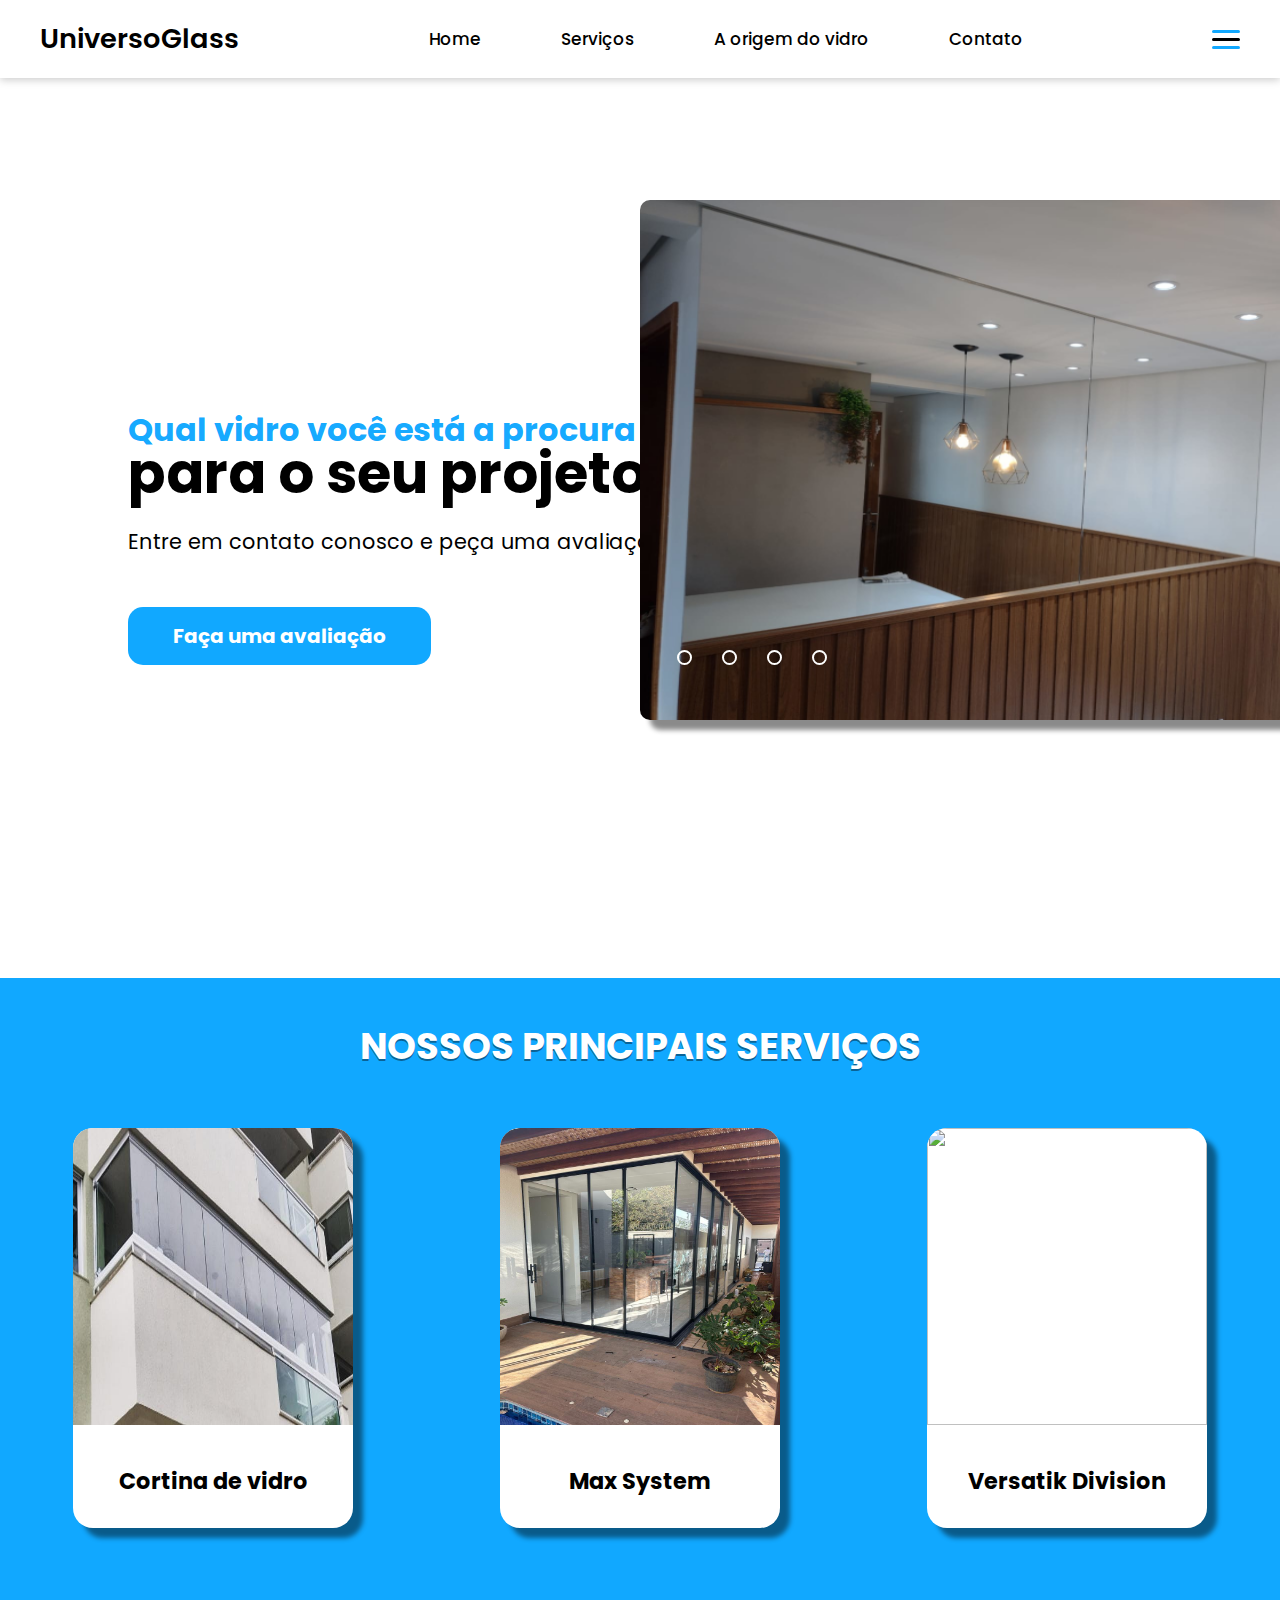
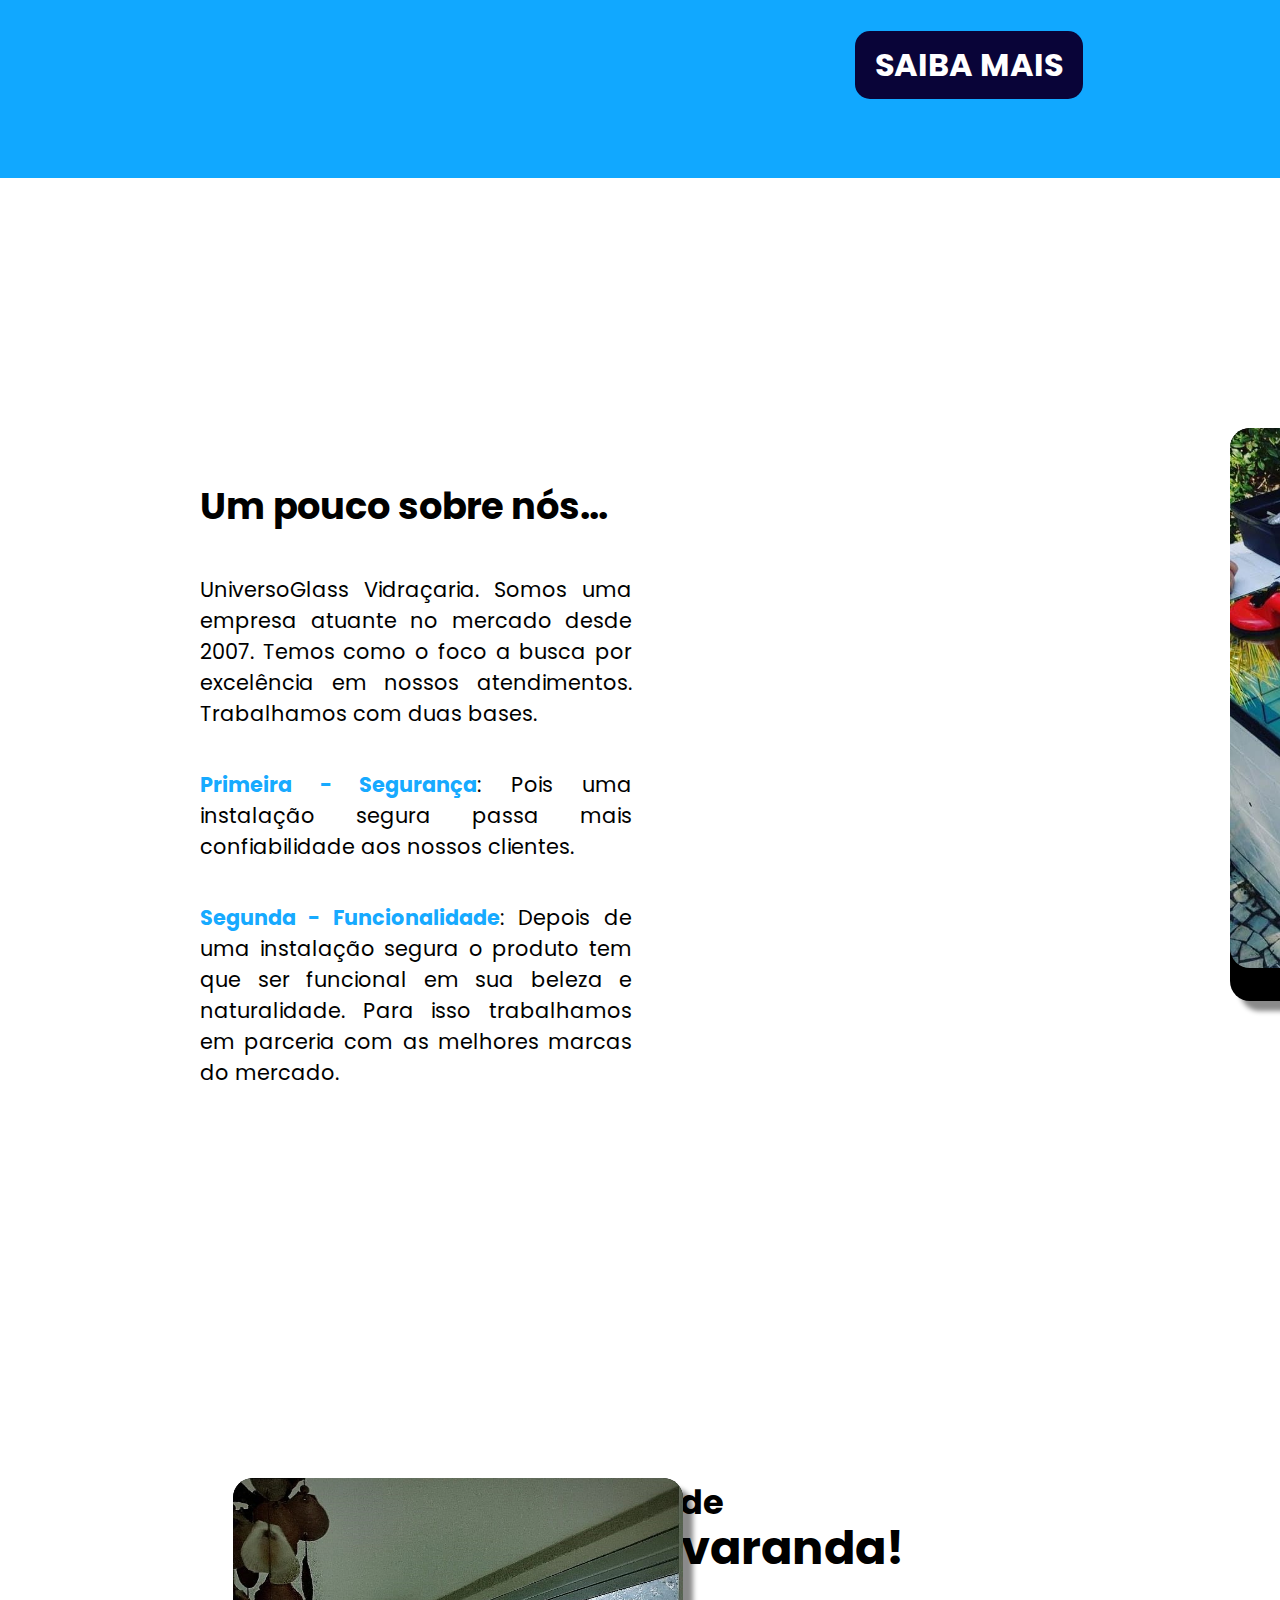
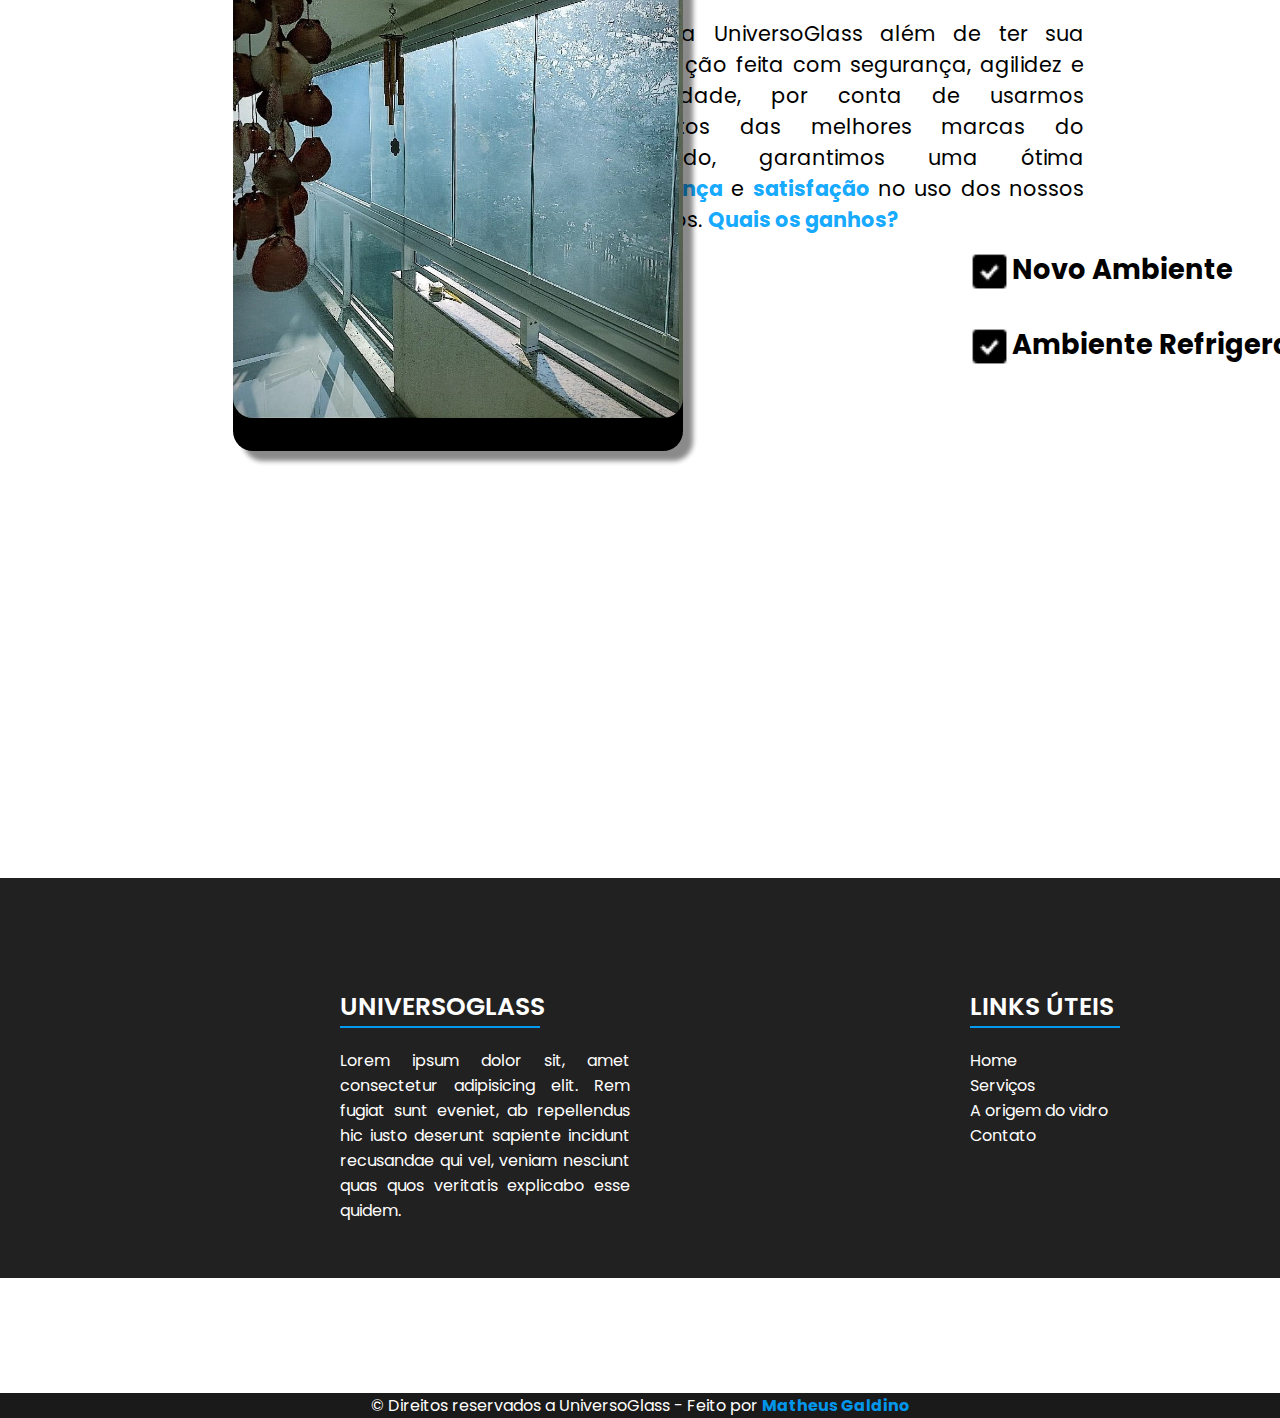
==== commit ed95f215: "atualização 17.11.23" ====
--- a/index.html
+++ b/index.html
@@ -29,7 +29,7 @@
 
     <div class="logo-whatsapp">
 
-        <span><a href="https://www.instagram.com/jackvidros/" target="_blank"><i class="fa-brands fa-whatsapp"></i></a></span>
+        <span><a href="https://wa.me/5521988867243?text=Ol%C3%A1%2C%20tudo%20bem%3F" target="_blank"><i class="fa-brands fa-whatsapp"></i></a></span>
         <div class="fundo-whatsapp"></div>
 
     </div>
@@ -39,10 +39,10 @@
         <section class="home">
 
             <div class="home-text">
-                <h4 class="text-h4">Qual o vidro você está a procura</h4>
+                <h4 class="text-h4">Qual vidro você está a procura</h4>
                 <h3 class="text-h3">para o seu projeto?</h3>
                 <p>Entre em contato conosco e peça uma avaliação.</p>
-                <a href="https://wa.me/5521985209765?text=Ol%C3%A1%2C%20tudo%20bem%3F" class="home-btn" target="_blank">Faça uma avaliação</a>
+                <a href="https://wa.me/5521988867243?text=Ol%C3%A1%2C%20tudo%20bem%3F" class="home-btn" target="_blank">Faça uma avaliação</a>
             </div>
         </section>
 
@@ -58,11 +58,11 @@
                 </div>
 
                 <div class="slide">
-                    <img src="imagens/2.png" alt="">
+                    <img src="imagens/cortina-vidro.jpg" alt="">
                 </div>
 
                 <div class="slide">
-                    <img src="imagens/3.png" alt="">
+                    <img src="imagens/cortina-vidro2.jpg" alt="">
                 </div>
 
                 <div class="slide">
@@ -95,17 +95,17 @@
                 <div class="cx-fotos-servicos">
 
                     <div class="img-servicos1">
+                        <img src="imagens/cortina-vidro5.jpg" alt="">
+                    </div>
+
+                        <h1 class="titulo-servico">Cortina de vidro</h1>
+
+                </div>
+
+                <div class="cx-fotos-servicos">
+
+                    <div class="img-servicos2">
                         <img src="imagens/cortina-vidro4.jpg" alt="">
-                    </div>
-
-                        <h1 class="titulo-servico">Cortina de vidro</h1>
-
-                </div>
-
-                <div class="cx-fotos-servicos">
-
-                    <div class="img-servicos2">
-                        <img src="imagens/max-system.jpg" alt="">
                     </div>
 
                     <h1 class="titulo-servico">Max System</h1>
@@ -207,7 +207,7 @@
                     </div>
                         <div class="social">
                             <a href="https://www.instagram.com/jackvidros/" target="_blank"><span class="fab fa-instagram"></span></a>
-                            <a href="https://wa.me/5521985209765?text=Ol%C3%A1%2C%20tudo%20bem%3F" target="_blank"><span class="fab fa-whatsapp"></span></a>
+                            <a href="https://wa.me/5521988867243?text=Ol%C3%A1%2C%20tudo%20bem%3F" target="_blank"><span class="fab fa-whatsapp"></span></a>
                         </div>
                 </div>
                 <div class="center box">
--- a/style.css
+++ b/style.css
@@ -1054,4 +1054,51 @@
     border-radius: 10px;
 }
 
-
+.conteudo-contato2 {
+    margin-top: 100px;
+}
+
+.subtitulo-contato2 {
+    width: 1100px;
+
+    text-align: center;
+
+    padding-top: 70px;
+    margin-left: 370px;
+
+}
+
+.subtitulo-contato2 h2 {
+    font-size: 2rem;
+}
+
+.subtitulo-contato2 p {
+    font-size: 1.2rem;
+
+    padding-top: 15px;
+}
+
+.contatos2 {
+    display: flex;
+    justify-content: center;
+    gap: 220px;
+    font-size: 1.4rem;
+
+    /*
+    width: 1100px;
+    height: 77vh;
+    background-color: #ebe9e9;
+    box-shadow: 10px 10px 5px 0px rgba(0, 0, 0, 0.096);
+    */
+
+    margin-top: 100px;
+    margin-left: 100px;
+
+    border-radius: 10px;
+}
+
+.cartao p {
+    width: 300px;
+}
+
+
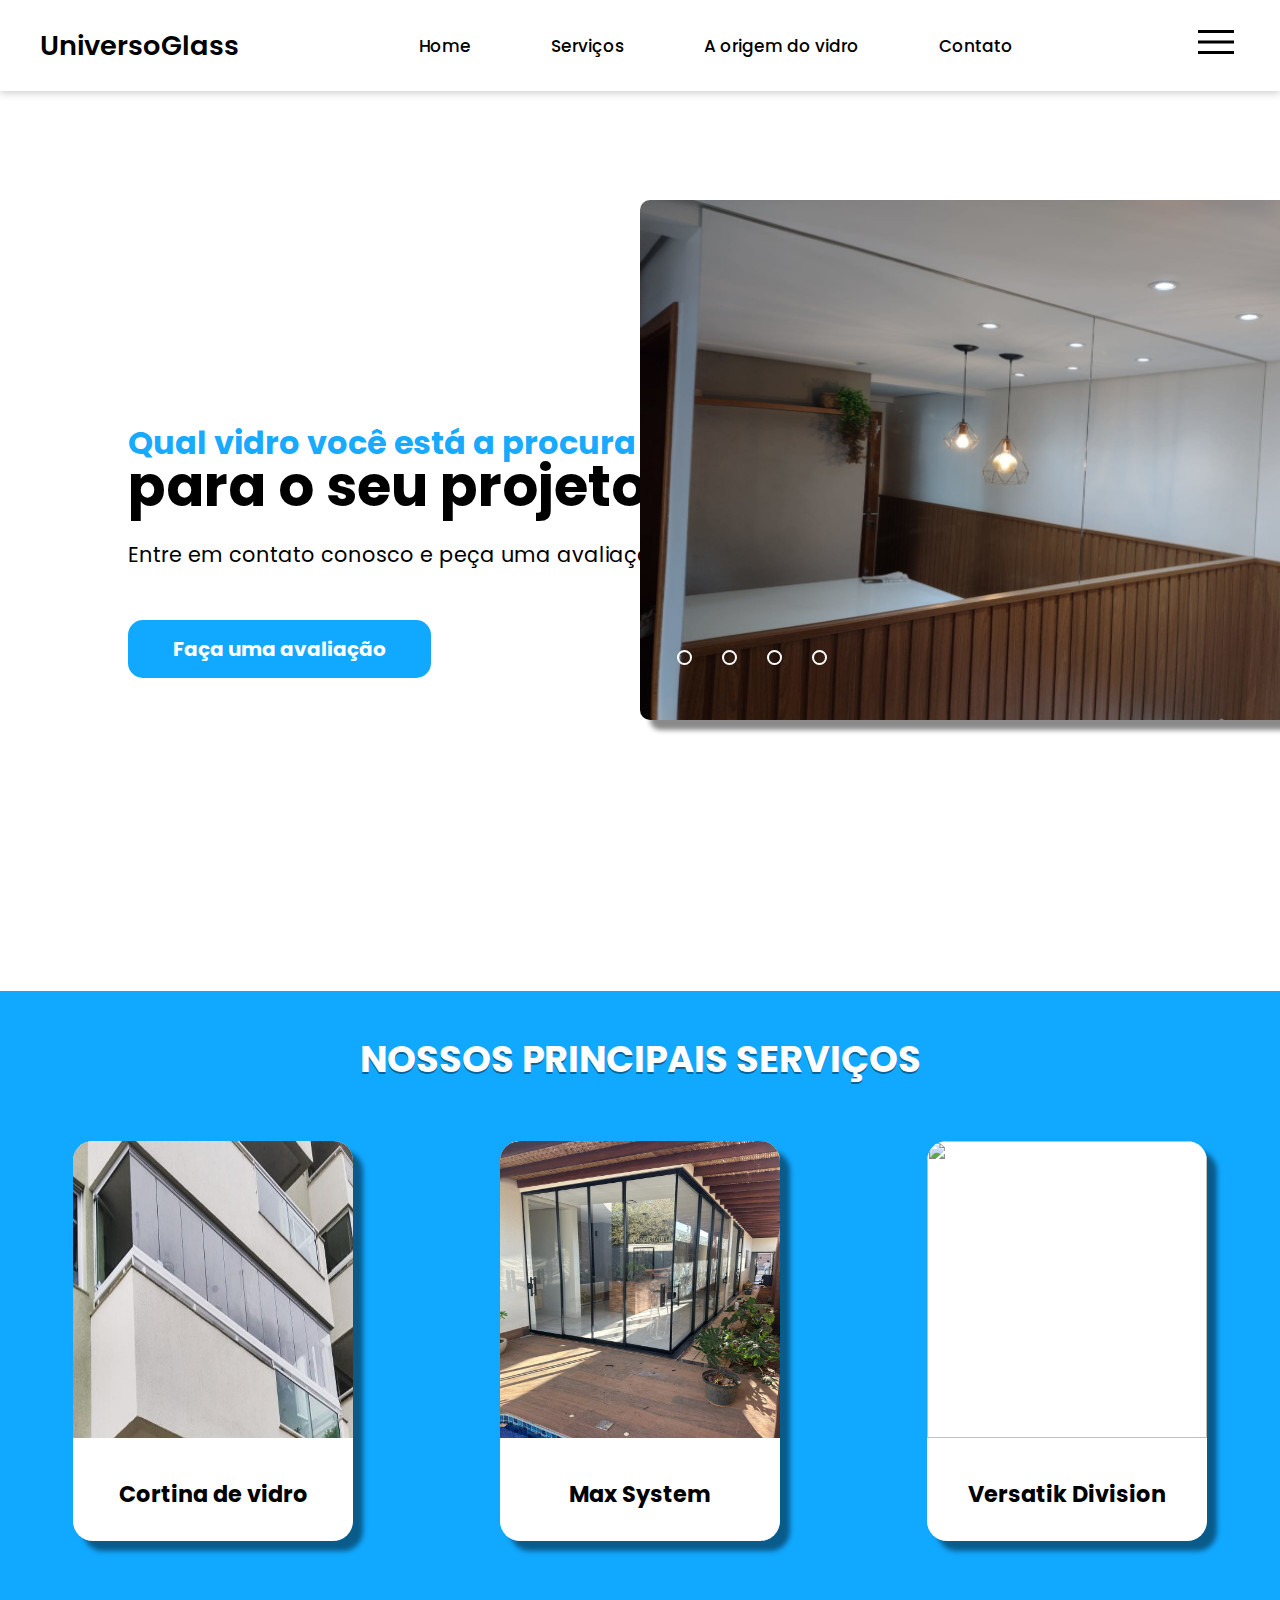
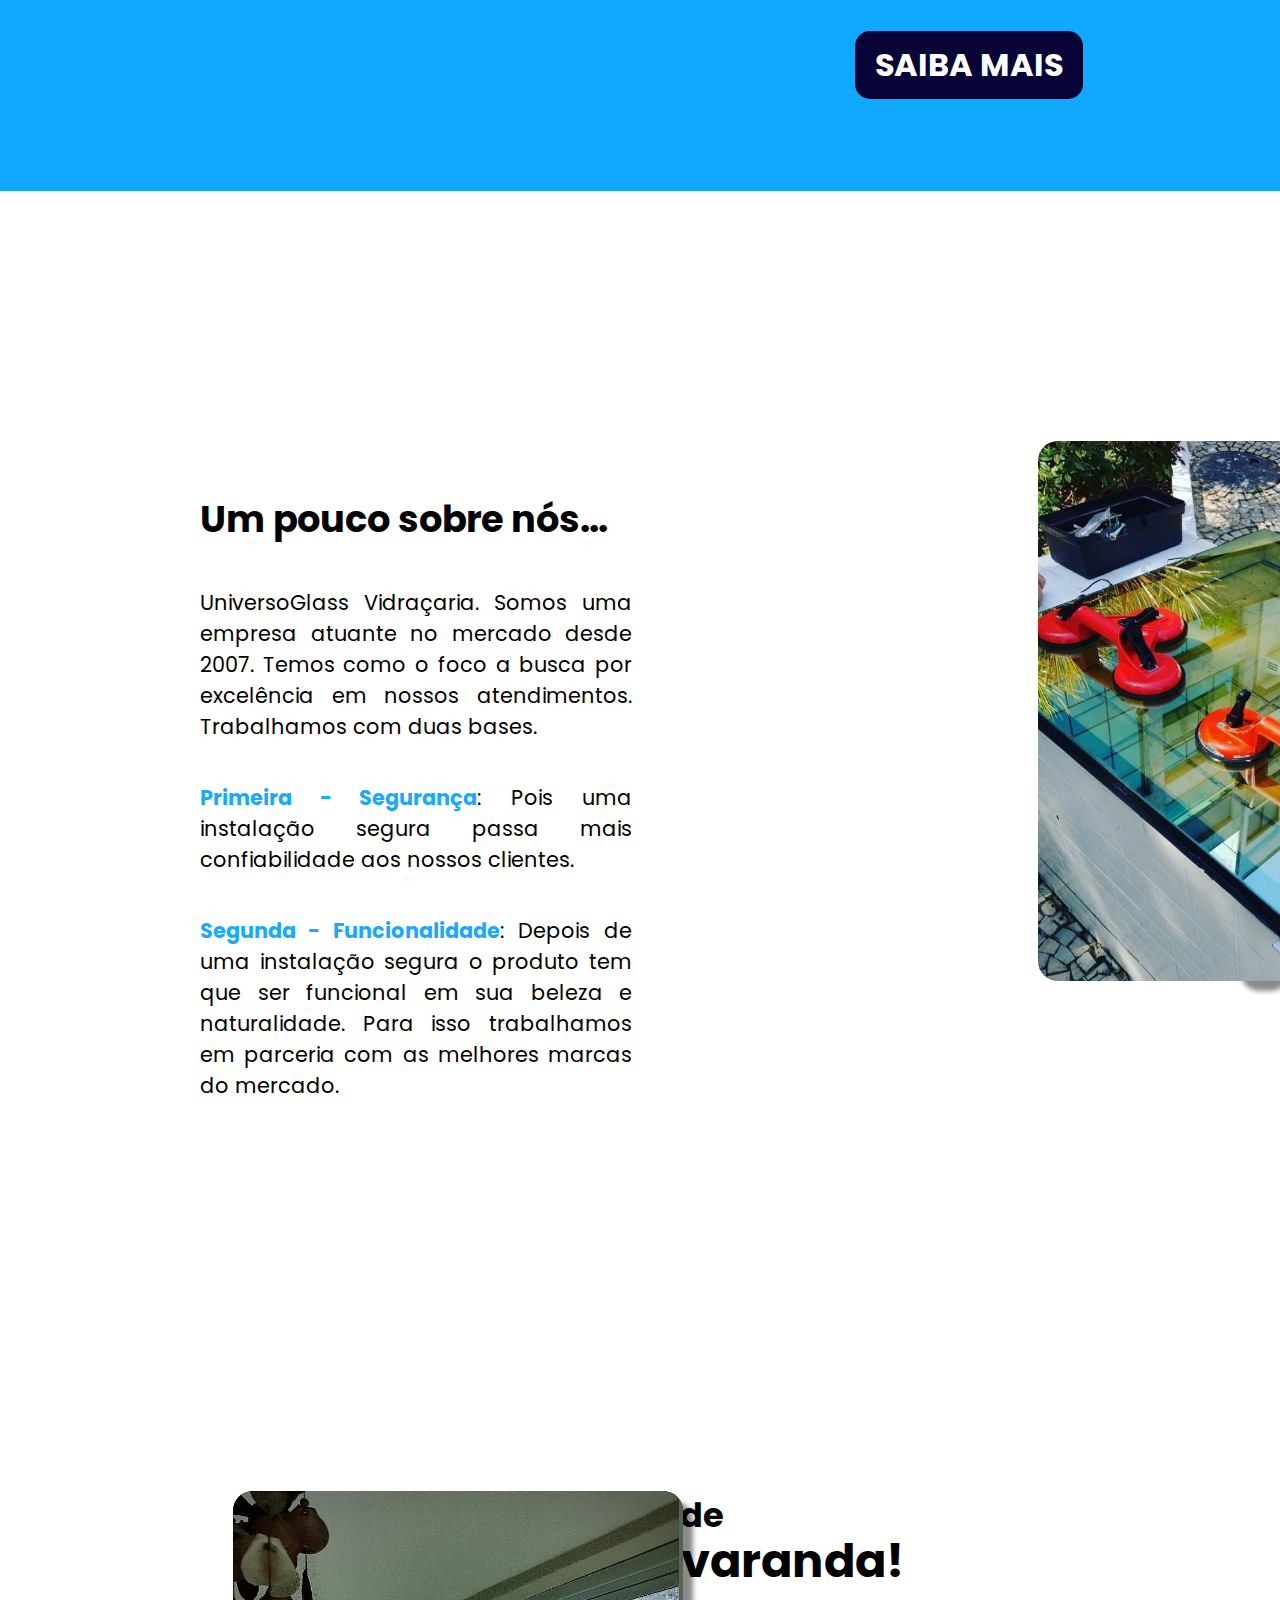
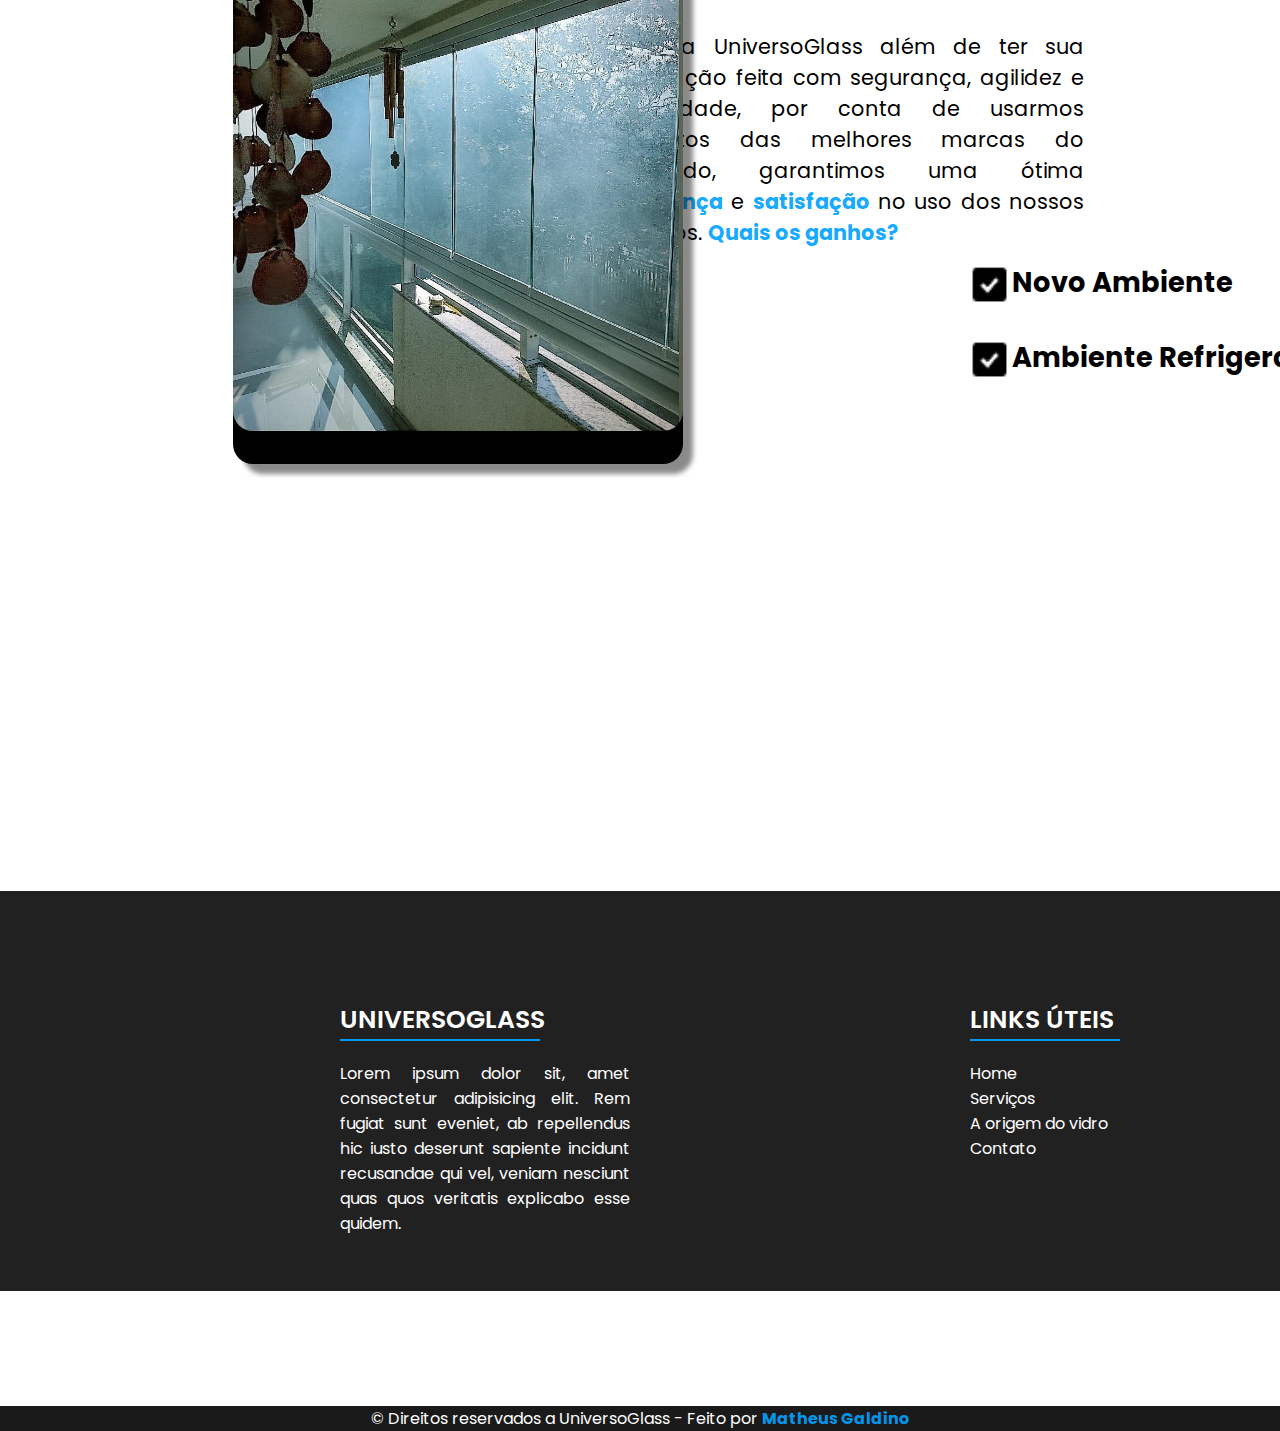
==== commit 1b3db218: "v.1 responsivo" ====
--- a/index.html
+++ b/index.html
@@ -4,7 +4,7 @@
     <meta charset="UTF-8">
     <meta name="viewport" content="width=device-width, initial-scale=1.0">
     <link rel="stylesheet" href="https://cdnjs.cloudflare.com/ajax/libs/font-awesome/6.4.2/css/all.min.css" integrity="sha512-z3gLpd7yknf1YoNbCzqRKc4qyor8gaKU1qmn+CShxbuBusANI9QpRohGBreCFkKxLhei6S9CQXFEbbKuqLg0DA==" crossorigin="anonymous" referrerpolicy="no-referrer" />
-    <link rel="stylesheet" href="style.css">
+    <link rel="stylesheet" href="css/style.css">
     <link href='https://unpkg.com/boxicons@2.1.4/css/boxicons.min.css' rel='stylesheet'>
     <title>UniversoGlass</title>
 </head>
@@ -14,15 +14,13 @@
         <nav class="navegacao">
             <a href="#" class="logo"><span>UniversoGlass</span></a>
             <ul class="nav-menu">
-                <li class="nav-item"><a href="index.html">Home</a></li>
-                <li class="nav-item"><a href="servicos.html">Serviços</a></li>
-                <li class="nav-item"><a href="a-origem-vidro.html">A origem do vidro</a></li>
-                <li class="nav-item"><a href="contato.html">Contato</a></li>
+                <li><a class="nav-item" href="index.html">Home</a></li>
+                <li><a class="nav-item" href="servicos.html">Serviços</a></li>
+                <li><a class="nav-item" href="a-origem-vidro.html">A origem do vidro</a></li>
+                <li><a class="nav-item" href="contato.html">Contato</a></li>
             </ul>
-            <div class="menu">
-                <span class="barra"></span>
-                <span class="barra"></span>
-                <span class="barra"></span>
+            <div class="menu-mobile">
+                <img src="imagens/menu.svg" alt="burguer">
             </div>
         </nav>
     </header>
--- a/css/style.css
+++ b/css/style.css
@@ -0,0 +1,1486 @@
+@import url('https://fonts.googleapis.com/css2?family=Poppins:wght@200;300;400;500;600;700&display=swap');
+
+* {
+    margin: 0;
+    padding: 0;
+    box-sizing: border-box;
+    font-family: 'Poppins', sans-serif;
+    list-style: none;
+    text-decoration: none;
+}
+
+body {
+    background: white;
+    height: 100vh;
+    width: 100%;
+    
+}
+
+header {
+    width: 100%;
+}
+
+main {
+    width: 100%;
+}
+
+.logo-whatsapp {
+    display: flex;
+    position: fixed;
+
+    align-items: end;
+
+    font-size: 2.8rem;
+
+    height: 830px;
+
+    left: 1750px;
+}
+
+.logo-whatsapp a {
+    color: rgb(255, 255, 255);
+}
+
+.logo-whatsapp span {
+    width: 60px;
+    height: 60px;
+    background: #25D366;
+    border-radius: 50px;
+    text-align: center;
+    line-height: 10px;
+    padding-top: 9px;
+    padding-left: 2px;
+    box-shadow: 5px 5px 7px 0px rgba(0, 0, 0, 0.459);
+}
+
+/* header */
+
+.navegacao {
+    display: flex;
+    align-items: center;
+    justify-content: space-between;
+    padding: 18px 40px;
+    box-shadow: 0 0.1rem 0.5rem #ccc;
+    width: 100%;
+    background: white;
+    transition: all 0.5s;
+}
+
+.navegacao .logo {
+    color: black;
+    font-size: 1.7rem;
+    font-weight: 600;
+}
+
+.nav-menu {
+    display: flex;
+    gap: 5rem;
+
+    
+}
+
+.nav-item {
+    color: black;
+    font-size: 17px;
+    font-weight: 500;
+    border-radius: 8px;
+    transition: all 0.5s ease-in-out;
+}
+
+.nav-item:hover {
+    background-color: rgba(0, 162, 255, 0.932);
+    
+}
+
+.menu-mobile {
+    cursor: pointer;
+}
+
+/* Fim header */
+
+/* Home */
+
+.home {
+    width: 100%;
+    height: 100vh;
+    display: flex;
+    align-items: center;
+    justify-content: space-between;
+    padding: 0px 10%;
+}
+
+.home-text {
+    max-width: 37rem;
+}
+
+.home-texto .texto1 {
+    font-size: 1.5rem;
+    color: rgba(0, 162, 255, 0.932);
+    margin-bottom: 1rem;
+}
+
+.home-texto .texto2 {
+    font-size: 4rem;
+    margin-bottom: 1rem;
+    line-height: 4rem;
+}
+
+.home-texto p {
+    margin-bottom: 4rem;
+}
+
+.btn {
+    padding: 15px 45px;
+    border-radius: 10px;
+    background-color: rgba(0, 162, 255, 0.932);
+    color: white;
+    font-weight: 700;
+    transition: all 0.4s ease-in-out;
+}
+
+.btn:hover {
+    border: 2px solid rgba(0, 162, 255, 0.932);
+    background-color: transparent;
+    color: black;
+}
+
+/* Texto-home */
+
+.home {
+    display: flex;
+    align-items: center;
+    justify-content: space-between;
+}
+
+.home-text {
+    max-width: 37rem;
+}
+
+.home-text .text-h4 {
+    font-size: 2rem;
+    color: rgba(0, 162, 255, 0.932);
+}
+
+.home-text .text-h3 {
+    font-size: 3.5rem;
+    margin-bottom: 2rem;
+    line-height: 40px;
+}
+
+.home .home-text p {
+    margin-bottom: 4rem;
+    font-size: 1.3rem;
+}
+
+.home .home-btn {
+    padding: 15px 45px;
+    border-radius: 15px;
+    background-color: rgba(0, 162, 255, 0.932);
+    color: white;
+    font-weight: 700;
+    transition: all .5s;
+    font-size: 1.25rem;
+}
+
+.home-btn:hover {
+    color: black;
+    background: transparent;
+    border: 2px solid rgba(0, 162, 255, 0.932);
+}
+
+/* Fim Texto-home */
+
+/* Imagem em loop */
+
+.content {
+    height: 520px;
+    width: 800px;
+    overflow: hidden;
+    border-radius: 10px;
+    position: absolute;
+    left: 50%;
+    bottom: 20%;
+    box-shadow: 10px 10px 5px 0px rgba(0, 0, 0, 0.459);
+}
+
+.content .slide img {
+    height: 100%;
+    width: 100%;
+}
+
+.navigation {
+    position: absolute;
+    bottom: 220px;
+    right: 438px;
+    display: flex;
+}
+
+.bar {
+    width: 15px;
+    height: 15px;
+    border: 2px solid white;
+    margin: 15px;
+    border-radius: 15px;
+    cursor: pointer;
+    transition: .5s ease;
+}
+
+.bar:hover {
+    background-color: white;
+}
+
+input {
+    display: none;
+}
+
+.slides {
+    display: flex;
+    width: 400%;
+    height: 100%;
+}
+
+.slide {
+    width: 25%;
+    transition: .6s ease;
+}
+
+#slide1:checked ~ .s1 {
+    margin-left: 0;
+}
+
+#slide2:checked ~ .s1 {
+    margin-left: -25%;
+}
+
+#slide3:checked ~ .s1 {
+    margin-left: -50%;
+}
+
+#slide4:checked ~ .s1 {
+    margin-left: -75%;
+}
+
+/* Fim Imagem em loop */
+
+/* Servicos */
+
+.servicos {
+    width: 100%;
+    height: 800px;
+    background-color: rgba(0, 162, 255, 0.932);
+}
+
+.servicos h3 {
+    width: 100%;
+    display: flex;
+    position: absolute;
+    justify-content: center;
+    font-weight: 700;
+    font-size: 2.3rem;
+
+    padding-top: 40px;
+
+    color: #fff;
+    text-shadow: rgba(0, 0, 0, 0.411) 0 2px;
+}
+
+.fotos-servicos {
+    width: 100%;
+    display: flex;
+    justify-content: space-around;
+}
+
+.cx-fotos-servicos {
+    display: flex;
+    width: 280px;
+    height: 400px;
+
+    background-color: #fff;
+    border-radius: 20px;
+    box-shadow: 10px 10px 5px 0px rgba(0, 0, 0, 0.459);
+
+    margin-top: 150px;
+}
+
+/*
+
+.fotos-servicos2 {
+    width: 280px;
+    height: 400px;
+
+    background-color: black;
+    border-radius: 20px;
+    box-shadow: 10px 10px 5px 0px rgba(0, 0, 0, 0.459);
+
+    margin-top: 150px;
+}
+
+.fotos-servicos3 {
+    width: 280px;
+    height: 400px;
+
+    background-color: black;
+    border-radius: 20px;
+    box-shadow: 10px 10px 5px 0px rgba(0, 0, 0, 0.459);
+
+    margin-top: 150px;
+}
+
+.fotos-servicos4 {
+    width: 280px;
+    height: 400px;
+
+    background-color: black;
+    border-radius: 20px;
+    box-shadow: 10px 10px 5px 0px rgba(0, 0, 0, 0.459);
+
+    margin-top: 150px;
+}
+
+*/
+
+.cx-fotos-servicos .img-servicos1 img {
+    border-radius: 20px 20px 0px 0px;
+    height: 33vh;
+    width: 280px;
+}
+
+.cx-fotos-servicos .img-servicos2 img {
+    border-radius: 20px 20px 0px 0px;
+    height: 33vh;
+    width: 280px;
+}
+
+.cx-fotos-servicos .img-servicos3 img {
+    border-radius: 20px 20px 0px 0px;
+    height: 33vh;
+    width: 280px;
+}
+
+.cx-fotos-servicos .img-servicos4 img {
+    border-radius: 20px 20px 0px 0px;
+    height: 33vh;
+    width: 280px;
+}
+
+.cx-fotos-servicos .titulo-servico {
+    width: 280px;
+    height: 390px;
+    display: flex;
+    position: absolute;
+
+    justify-content: center;
+    align-items: flex-end;
+    padding-bottom: 20px;
+
+    font-weight: 700;
+    font-size: 1.4rem;
+}
+
+.servicos .saiba-mais {
+    padding: 10px 20px;
+    display: flex;
+    position: absolute;
+
+    left: 855px;
+    bottom: -799px;
+
+    background-color: rgb(9, 4, 56);
+    color: #fff;
+    border-radius: 15px;
+
+    transition: all .2s;
+}
+
+.saiba-mais:hover {
+    background: transparent;
+    color: black;
+    border: 2px solid black;
+}
+
+/*Quem somos*/
+
+.quem-somos {
+    width: 100%;
+    min-height: 700px;
+
+    display: flex;
+    flex-direction: column;
+
+    margin-top: 200px;
+}
+
+.texto-quem-somos {
+    display: flex;
+    position: absolute;
+    justify-content: center;
+    flex-direction: column;
+
+    gap: 40px;
+    padding-left: 200px;
+    padding-bottom: 100px;
+    padding-top: 100px;
+    
+}
+
+.quem-somos h3 {
+    font-size: 2.3rem;
+}
+
+.quem-somos p {
+    width: 40%;
+    font-size: 1.3rem;
+    
+    text-align: justify;
+}
+
+.cx-img-quem-somos {
+    max-width: 500px;
+    height: auto;
+
+    display: flex;
+    justify-content: center;
+    align-items: center;
+
+    background-color: black;
+    border-radius: 20px;
+    box-shadow: 10px 10px 5px 0px rgba(0, 0, 0, 0.459);
+
+    margin-top: 50px;
+    margin-left: 1230px;
+}
+
+.cx-img-quem-somos img {
+    border-radius: 20px;
+    height: 60vh;
+    width: 800px;
+}
+
+strong {
+    color: rgba(0, 162, 255, 0.932);
+}
+
+/*fim Quem somos*/
+
+.texto-quem-somos .saiba-mais2 {
+    padding: 10px 20px;
+    display: flex;
+    position: absolute;
+
+    background-color: rgba(0, 162, 255, 0.932);
+    color: #fff;
+    border-radius: 15px;
+
+    transition: all .2s;
+}
+
+.saiba-mais2:hover {
+    background: transparent;
+    color: black;
+    border: 2px solid rgba(0, 162, 255, 0.932);
+}
+
+.titulo-servico:hover {
+    color: rgba(0, 162, 255, 0.932);
+
+    transition: all .3s ease;
+}
+
+/*descricao*/
+
+.descricao {
+    width: 100%;
+    height: 700px;
+    display: flex;
+    position: relative;
+
+    margin-top: 400px;
+}
+
+.texto-descricao {
+    display: flex;
+    position: absolute;
+    justify-content: center;
+    flex-direction: column;
+
+    align-items: flex-end;
+    padding-right: 100px;
+}
+
+.texto-descricao p {
+    width: 40%;
+    margin-right: 96px;
+
+    padding-top: 50px;
+
+    font-size: 1.3rem;
+
+    text-align: justify;
+}
+
+.texto-descricao h3{
+    padding-right: 456px;
+    padding-left: 10px;
+
+    font-size: 2.1rem;
+}
+
+.texto-descricao h2 {
+    padding-right: 277px;
+    padding-left: 10px;
+
+    font-size: 2.9rem;
+
+    line-height: 2.5rem;
+}
+
+.cx-img-descricao {
+    display: flex;
+    position: absolute;
+    width: 50vh;
+    height: 573px;
+
+    background-color: black;
+    border-radius: 20px;
+    box-shadow: 10px 10px 5px 0px rgba(0, 0, 0, 0.459);
+
+    margin-left: 233px;
+}
+
+.cx-img-descricao img {
+    border-radius: 20px;
+    height: 60vh;
+    width: 800px;
+}
+
+.checked {
+    display: flex;
+    position: absolute;
+    flex-direction: column;
+    align-items: flex-start;
+
+    left: 967px;
+    top: 371px;
+
+    gap: 30px;
+
+    width: 40vw;
+    height: 30vh;
+}
+
+
+.garantia {
+    display: flex;
+    flex-direction: row-reverse;
+}
+
+.garantia h4 {
+    font-size: 1.7rem;
+}
+
+.garantia img {
+    width: 45px;
+    height: 45px;
+}
+
+.confiabilidade {
+    display: flex;
+    flex-direction: row-reverse;
+}
+
+.confiabilidade h4 {
+    font-size: 1.7rem;
+}
+
+.confiabilidade img {
+    width: 45px;
+    height: 45px;
+}
+
+.qualidade {
+    display: flex;
+    flex-direction: row-reverse;
+}
+
+.qualidade h4 {
+    font-size: 1.5rem;
+}
+
+.qualidade img {
+    width: 45px;
+    height: 45px;
+}
+
+.funcionalidade {
+    display: flex;
+    flex-direction: row-reverse;
+}
+
+.funcionalidade h4 {
+    font-size: 1.7rem;
+}
+
+.funcionalidade img {
+    width: 45px;
+    height: 45px;
+}
+
+.qual-func {
+    display: flex;
+    flex-direction: column;
+    align-items: flex-start;
+    position: absolute;
+
+    left: 450px;
+    gap: 29px;
+}
+
+/* fim descricao*/
+
+/* Footer */
+
+footer {
+    width: 100%;
+    height: 400px;
+    bottom: 0px;
+    background: #111111ee;
+    color: white;
+
+    margin-top: 300px;
+}
+
+.main-content {
+    display: flex;
+    gap: 300px;
+
+    padding-left: 320px;
+}
+
+.main-content .box {
+    flex-basis: 50%;
+    padding: 110px 20px;
+}
+
+.universo-glass {
+    font-size: 25px;
+    font-weight: 600;
+    text-transform: uppercase;
+
+    border-bottom: solid 2px rgba(0, 162, 255, 0.932);
+    width: 200px;
+}
+
+.links-uteis {
+    font-size: 25px;
+    font-weight: 600;
+    text-transform: uppercase;
+
+    border-bottom: solid 2px rgba(0, 162, 255, 0.932);
+    width: 150px;
+}
+
+.content-footer {
+    margin: 20px 0 0 0;
+}
+
+.content-footer p {
+    text-align: justify;
+}
+
+.social {
+    margin: 20px 0px 0px 0px;
+}
+
+.social a {
+    padding: 0px 2px;
+    color: white;
+}
+
+.social a span {
+    width: 40px;
+    height: 40px;
+    background: #1a1a1a;
+    text-align: center;
+    line-height: 40px;
+    border-radius: 10px;
+    font-size: 18px;
+
+    transition: .2s ease-in-out;
+
+}
+
+.social a span:hover {
+    background: rgba(0, 162, 255, 0.932);
+}
+
+.links {
+    color: white;
+
+    transition: .2s ease-in-out;
+}
+
+.links:hover {
+    background: rgba(0, 162, 255, 0.932);
+    border-radius: 5px;
+}
+
+.direitos {
+    background: #1a1a1a;
+    text-align: center;
+}
+
+/* Servicos */
+
+.titulo-servicos {
+    background-color: rgba(0, 162, 255, 0.932);
+    box-shadow: 0 0.1rem 0.5rem #494949;
+
+    margin-top: 50px;
+    
+    padding: 50px 0px 50px 0px;
+}
+
+.titulo-servicos h1 {
+    text-align: center;
+    color: #fff;
+    text-shadow: rgba(0, 0, 0, 0.411) 0 2px;
+    font-size: 2.5rem;
+}
+
+.outros-servicos {
+    display: flex;
+    width: 1100px;
+    height: 77vh;
+    /*background-color: #ffffff;
+    box-shadow: 10px 10px 5px 0px rgba(0, 0, 0, 0.096);*/
+
+    margin-left: 370px;
+    margin-top: 30px;
+
+    justify-content: space-around;
+
+    border-radius: 10px;
+}
+
+.cx-img-outros-servicos {
+    width: 35vh;
+    height: 700px;
+
+    background-color: rgb(255, 255, 255);
+    border-radius: 20px;
+    box-shadow: 10px 10px 5px 0px rgba(0, 0, 0, 0.103);
+
+    margin-top: 30px;
+
+}
+
+.cx-img-outros-servicos h3 {
+    font-size: 1.3rem;
+    color: #fff;
+}
+
+.cx-img-outros-servicos p {
+    position: absolute;
+    text-align: justify;
+
+    width: 300px;
+    padding-top: 395px;
+    
+    margin-left: 17px;
+}
+
+.cx-img-outros-servicos img {
+    border-radius: 20px 20px 0px 0px;
+    height: 35vh;
+    width: 338px
+}
+
+.nomes-servicos {
+    position: absolute;
+
+    background-color: rgb(0, 162, 255);
+    box-shadow: 0 0.1rem 0.5rem #2e2e2e;
+    border-radius: 5px;
+
+    padding: 5px 40px;
+
+    margin-left: 49px;
+    margin-top: 317px
+}
+
+/* Servicos-2 */
+
+.titulo-servicos-2 {
+    background-color: rgba(0, 162, 255, 0.932);
+    box-shadow: 0 0.1rem 0.5rem #494949;
+
+    margin-top: 50px;
+    
+    padding: 50px 0px 50px 0px;
+}
+
+.titulo-servicos-2 h1 {
+    text-align: center;
+    color: #fff;
+    text-shadow: rgba(0, 0, 0, 0.411) 0 2px;
+    font-size: 2.5rem;
+}
+
+.outros-servicos-2 {
+    display: flex;
+    width: 1100px;
+    height: 100vh;
+
+    margin-left: 370px;
+    margin-top: 30px;
+
+    justify-content: space-around;
+
+    border-radius: 10px;
+}
+
+.cx-img-outros-servicos-2 {
+    width: 35vh;
+    height: 700px;
+
+    background-color: rgb(255, 255, 255);
+    border-radius: 20px;
+    box-shadow: 10px 10px 5px 0px rgba(0, 0, 0, 0.103);
+
+    margin-top: 30px;
+
+}
+
+.cx-img-outros-servicos-2 h3 {
+    font-size: 1.3rem;
+    color: #fff;
+}
+
+.cx-img-outros-servicos-2 p {
+    position: absolute;
+    text-align: justify;
+
+    width: 300px;
+    padding-top: 395px;
+    
+    margin-left: 17px;
+}
+
+.cx-img-outros-servicos-2 img {
+    border-radius: 20px 20px 0px 0px;
+    height: 35vh;
+    width: 338px
+}
+
+.nomes-servicos-2 {
+    position: absolute;
+
+    background-color: rgb(0, 162, 255);
+    box-shadow: 0 0.1rem 0.5rem #2e2e2e;
+    border-radius: 5px;
+
+    padding: 5px 40px;
+
+    margin-left: 49px;
+    margin-top: 317px
+}
+
+#n-servico-2 {
+    position: absolute;
+
+    background-color: rgb(0, 162, 255);
+    box-shadow: 0 0.1rem 0.5rem #2e2e2e;
+    border-radius: 5px;
+
+    padding: 5px 40px;
+
+    margin-left: 24px;
+    margin-top: 317px;
+}
+
+#n-servico-3 {
+    position: absolute;
+
+    background-color: rgb(0, 162, 255);
+    box-shadow: 0 0.1rem 0.5rem #2e2e2e;
+    border-radius: 5px;
+
+    padding: 5px 40px;
+
+    margin-left: 30px;
+    margin-top: 317px;
+}
+
+#n-servico-4 {
+    position: absolute;
+
+    background-color: rgb(0, 162, 255);
+    box-shadow: 0 0.1rem 0.5rem #2e2e2e;
+    border-radius: 5px;
+
+    padding: 5px 40px;
+
+    margin-left: 27px;
+    margin-top: 317px;
+}
+
+#n-servico-5 {
+    position: absolute;
+
+    background-color: rgb(0, 162, 255);
+    box-shadow: 0 0.1rem 0.5rem #2e2e2e;
+    border-radius: 5px;
+
+    padding: 5px 40px;
+
+    margin-left: 60px;
+    margin-top: 317px;
+}
+
+#n-servico-6 {
+    position: absolute;
+
+    background-color: rgb(0, 162, 255);
+    box-shadow: 0 0.1rem 0.5rem #2e2e2e;
+    border-radius: 5px;
+
+    padding: 5px 40px;
+
+    margin-left: 15px;
+    margin-top: 317px;
+}
+
+/* Quem somos */
+
+.titulo-origem-vidro {
+    background-color: rgba(0, 162, 255, 0.932);
+    box-shadow: 0 0.1rem 0.5rem #494949;
+
+    margin-top: 50px;
+    
+    padding: 50px 0px 50px 0px;
+}
+
+.titulo-origem-vidro h1 {
+    text-align: center;
+    color: #fff;
+    text-shadow: rgba(0, 0, 0, 0.411) 0 2px;
+    font-size: 2.5rem;
+}
+
+#t1 {
+    font-size: 3.5rem;
+}
+
+.texto-origem-vidro {
+    width: 1100px;
+    height: 77vh;
+    background-color: #ebe9e9;
+    box-shadow: 10px 10px 5px 0px rgba(0, 0, 0, 0.096);
+
+    margin-left: 370px;
+    margin-top: 100px;
+
+    border-radius: 10px;
+}
+
+.texto-origem-vidro h3 {
+    font-size: 1.8rem;
+
+    padding: 20px 0px 0px 30px;
+}
+
+.texto-origem-vidro p {
+    padding-left: 30px;
+    padding-top: 10px;
+
+    text-align: justify;
+}
+
+/* Contato */
+
+.titulo-contato {
+    background-color: rgba(0, 162, 255, 0.932);
+    box-shadow: 0 0.1rem 0.5rem #494949;
+
+    margin-top: 50px;
+    
+    padding: 50px 0px 50px 0px;
+}
+
+.titulo-contato h1 {
+    text-align: center;
+    color: #fff;
+    text-shadow: rgba(0, 0, 0, 0.411) 0 2px;
+    font-size: 2.5rem;
+}
+
+.subtitulo-contato {
+    width: 1100px;
+
+    text-align: center;
+
+    padding-top: 70px;
+    margin-left: 370px;
+
+}
+
+.subtitulo-contato h2 {
+    font-size: 2rem;
+}
+
+.subtitulo-contato p {
+    font-size: 1.2rem;
+
+    padding-top: 15px;
+}
+
+.contatos {
+    display: flex;
+    justify-content: center;
+    gap: 220px;
+    font-size: 1.4rem;
+
+    /*
+    width: 1100px;
+    height: 77vh;
+    background-color: #ebe9e9;
+    box-shadow: 10px 10px 5px 0px rgba(0, 0, 0, 0.096);
+    */
+
+    margin-top: 100px;
+
+    border-radius: 10px;
+}
+
+.conteudo-contato2 {
+    margin-top: 100px;
+}
+
+.subtitulo-contato2 {
+    width: 1100px;
+
+    text-align: center;
+
+    padding-top: 70px;
+    margin-left: 370px;
+
+}
+
+.subtitulo-contato2 h2 {
+    font-size: 2rem;
+}
+
+.subtitulo-contato2 p {
+    font-size: 1.2rem;
+
+    padding-top: 15px;
+}
+
+.contatos2 {
+    display: flex;
+    justify-content: center;
+    gap: 220px;
+    font-size: 1.4rem;
+
+    /*
+    width: 1100px;
+    height: 77vh;
+    background-color: #ebe9e9;
+    box-shadow: 10px 10px 5px 0px rgba(0, 0, 0, 0.096);
+    */
+
+    margin-top: 100px;
+    margin-left: 100px;
+
+    border-radius: 10px;
+}
+
+.cartao p {
+    width: 300px;
+}
+
+/*responsividade*/
+
+@media (max-width: 768px) {
+    .nav-menu {
+        display: none;
+        flex-direction: column;
+        position: absolute;
+        top: 60px;
+        right: 0;
+        background: white;
+        width: 100%;
+        box-shadow: 0 0.1rem 0.5rem #ccc;
+        padding: 10px 0;
+    }
+
+    .nav-menu.active {
+        display: flex;
+    }
+
+    .menu-mobile {
+        display: block;
+    }
+
+    .nav-item {
+        text-align: center;
+        padding: 15px;
+        width: 100%;
+    }
+}
+
+@media (max-width: 1024px) {
+    .home {
+        flex-direction: column;
+        text-align: center;
+        height: auto;
+        padding: 50px 5%;
+    }
+
+    .home-text {
+        max-width: 100%;
+    }
+
+    .home-texto .texto2 {
+        font-size: 3rem;
+        line-height: 3.5rem;
+    }
+
+    .home .home-btn {
+        font-size: 1rem;
+        padding: 12px 35px;
+    }
+}
+
+@media (max-width: 768px) {
+    .home {
+        padding: 40px 5%;
+    }
+
+    .home-texto .texto1 {
+        font-size: 1.2rem;
+    }
+
+    .home-texto .texto2 {
+        font-size: 2.5rem;
+        line-height: 3rem;
+    }
+
+    .home .home-btn {
+        font-size: 0.9rem;
+        padding: 10px 30px;
+    }
+}
+
+@media (max-width: 480px) {
+    .home {
+        padding: 30px 5%;
+    }
+
+    .home-texto .texto1 {
+        font-size: 1rem;
+    }
+
+    .home-texto .texto2 {
+        font-size: 2rem;
+        line-height: 2.5rem;
+    }
+
+    .home .home-btn {
+        font-size: 0.85rem;
+        padding: 8px 25px;
+    }
+}
+
+/* Ajustes para telas menores */
+@media (max-width: 1024px) {
+    .content {
+        width: 90%;
+        height: 400px;
+        left: 50%;
+        bottom: 15%;
+    }
+
+    .navigation {
+        bottom: 180px;
+        right: auto;
+        left: 50%;
+        transform: translateX(-50%);
+    }
+
+    .bar {
+        width: 12px;
+        height: 12px;
+        margin: 10px;
+    }
+}
+
+@media (max-width: 768px) {
+    .content {
+        width: 95%;
+        height: 320px;
+        bottom: 10%;
+    }
+
+    .navigation {
+        bottom: 140px;
+    }
+
+    .bar {
+        width: 10px;
+        height: 10px;
+        margin: 8px;
+    }
+}
+
+@media (max-width: 480px) {
+    .content {
+        width: 100%;
+        height: 250px;
+        bottom: 5%;
+    }
+
+    .navigation {
+        bottom: 110px;
+    }
+
+    .bar {
+        width: 8px;
+        height: 8px;
+        margin: 6px;
+    }
+}
+
+/* Estilos responsivos para a seção de serviços */
+
+@media (max-width: 1024px) {
+    .servicos {
+        height: auto;
+        padding-bottom: 50px;
+    }
+
+    .servicos h3 {
+        font-size: 2rem;
+        text-align: center;
+        position: relative;
+        padding-top: 30px;
+    }
+
+    .fotos-servicos {
+        flex-wrap: wrap;
+        gap: 20px;
+        justify-content: center;
+        padding: 20px;
+    }
+
+    .cx-fotos-servicos {
+        width: 250px;
+        height: 350px;
+        margin-top: 100px;
+    }
+
+    .cx-fotos-servicos img {
+        height: 30vh;
+        width: 100%;
+    }
+
+    .cx-fotos-servicos .titulo-servico {
+        font-size: 1.2rem;
+    }
+
+    .servicos .saiba-mais {
+        position: relative;
+        left: 50%;
+        bottom: 0;
+        transform: translateX(-50%);
+        margin-top: 30px;
+    }
+}
+
+@media (max-width: 768px) {
+    .servicos h3 {
+        font-size: 1.8rem;
+        padding-top: 20px;
+    }
+
+    .cx-fotos-servicos {
+        width: 220px;
+        height: 320px;
+    }
+
+    .cx-fotos-servicos img {
+        height: 28vh;
+    }
+
+    .cx-fotos-servicos .titulo-servico {
+        font-size: 1.1rem;
+    }
+
+    .servicos .saiba-mais {
+        padding: 8px 18px;
+        font-size: 1rem;
+    }
+}
+
+@media (max-width: 480px) {
+    .servicos h3 {
+        font-size: 1.5rem;
+    }
+
+    .cx-fotos-servicos {
+        width: 100%;
+        max-width: 200px;
+        height: 300px;
+    }
+
+    .cx-fotos-servicos img {
+        height: 25vh;
+    }
+
+    .cx-fotos-servicos .titulo-servico {
+        font-size: 1rem;
+    }
+
+    .servicos .saiba-mais {
+        font-size: 0.9rem;
+        padding: 7px 15px;
+    }
+}
+
+@media (max-width: 1024px) {
+    .quem-somos {
+        margin-top: 150px;
+    }
+
+    .texto-quem-somos {
+        padding: 0 10%;
+        text-align: center;
+    }
+
+    .quem-somos p {
+        width: 90%;
+    }
+}
+
+@media (max-width: 768px) {
+    .quem-somos {
+        margin-top: 100px;
+    }
+
+    .texto-quem-somos {
+        padding: 0 5%;
+    }
+
+    .quem-somos h3 {
+        font-size: 1.8rem;
+    }
+
+    .quem-somos p {
+        font-size: 1.1rem;
+    }
+
+    .cx-img-quem-somos {
+        max-width: 450px;
+    }
+}
+
+@media (max-width: 480px) {
+    .quem-somos {
+        margin-top: 80px;
+    }
+
+    .quem-somos h3 {
+        font-size: 1.5rem;
+    }
+
+    .quem-somos p {
+        font-size: 1rem;
+    }
+
+    .cx-img-quem-somos {
+        max-width: 350px;
+    }
+}
+
+@media (max-width: 1024px) {
+    .descricao {
+        margin-top: 150px;
+    }
+
+    .texto-descricao {
+        padding: 0 10%;
+    }
+
+    .texto-descricao p {
+        width: 90%;
+    }
+
+    .checked {
+        align-items: center;
+    }
+}
+
+@media (max-width: 768px) {
+    .descricao {
+        margin-top: 100px;
+    }
+
+    .texto-descricao h2 {
+        font-size: 2rem;
+    }
+
+    .texto-descricao h3 {
+        font-size: 1.8rem;
+    }
+
+    .texto-descricao p {
+        font-size: 1.1rem;
+    }
+
+    .cx-img-descricao {
+        max-width: 450px;
+    }
+
+    .checked {
+        max-width: 500px;
+    }
+
+    .garantia h4, .confiabilidade h4, .qualidade h4, .funcionalidade h4 {
+        font-size: 1.3rem;
+    }
+}
+
+@media (max-width: 480px) {
+    .descricao {
+        margin-top: 80px;
+    }
+
+    .texto-descricao h2 {
+        font-size: 1.7rem;
+    }
+
+    .texto-descricao h3 {
+        font-size: 1.5rem;
+    }
+
+    .texto-descricao p {
+        font-size: 1rem;
+    }
+
+    .cx-img-descricao {
+        max-width: 350px;
+    }
+
+    .checked {
+        max-width: 400px;
+    }
+
+    .garantia h4, .confiabilidade h4, .qualidade h4, .funcionalidade h4 {
+        font-size: 1.2rem;
+    }
+}
+
+
+
+
